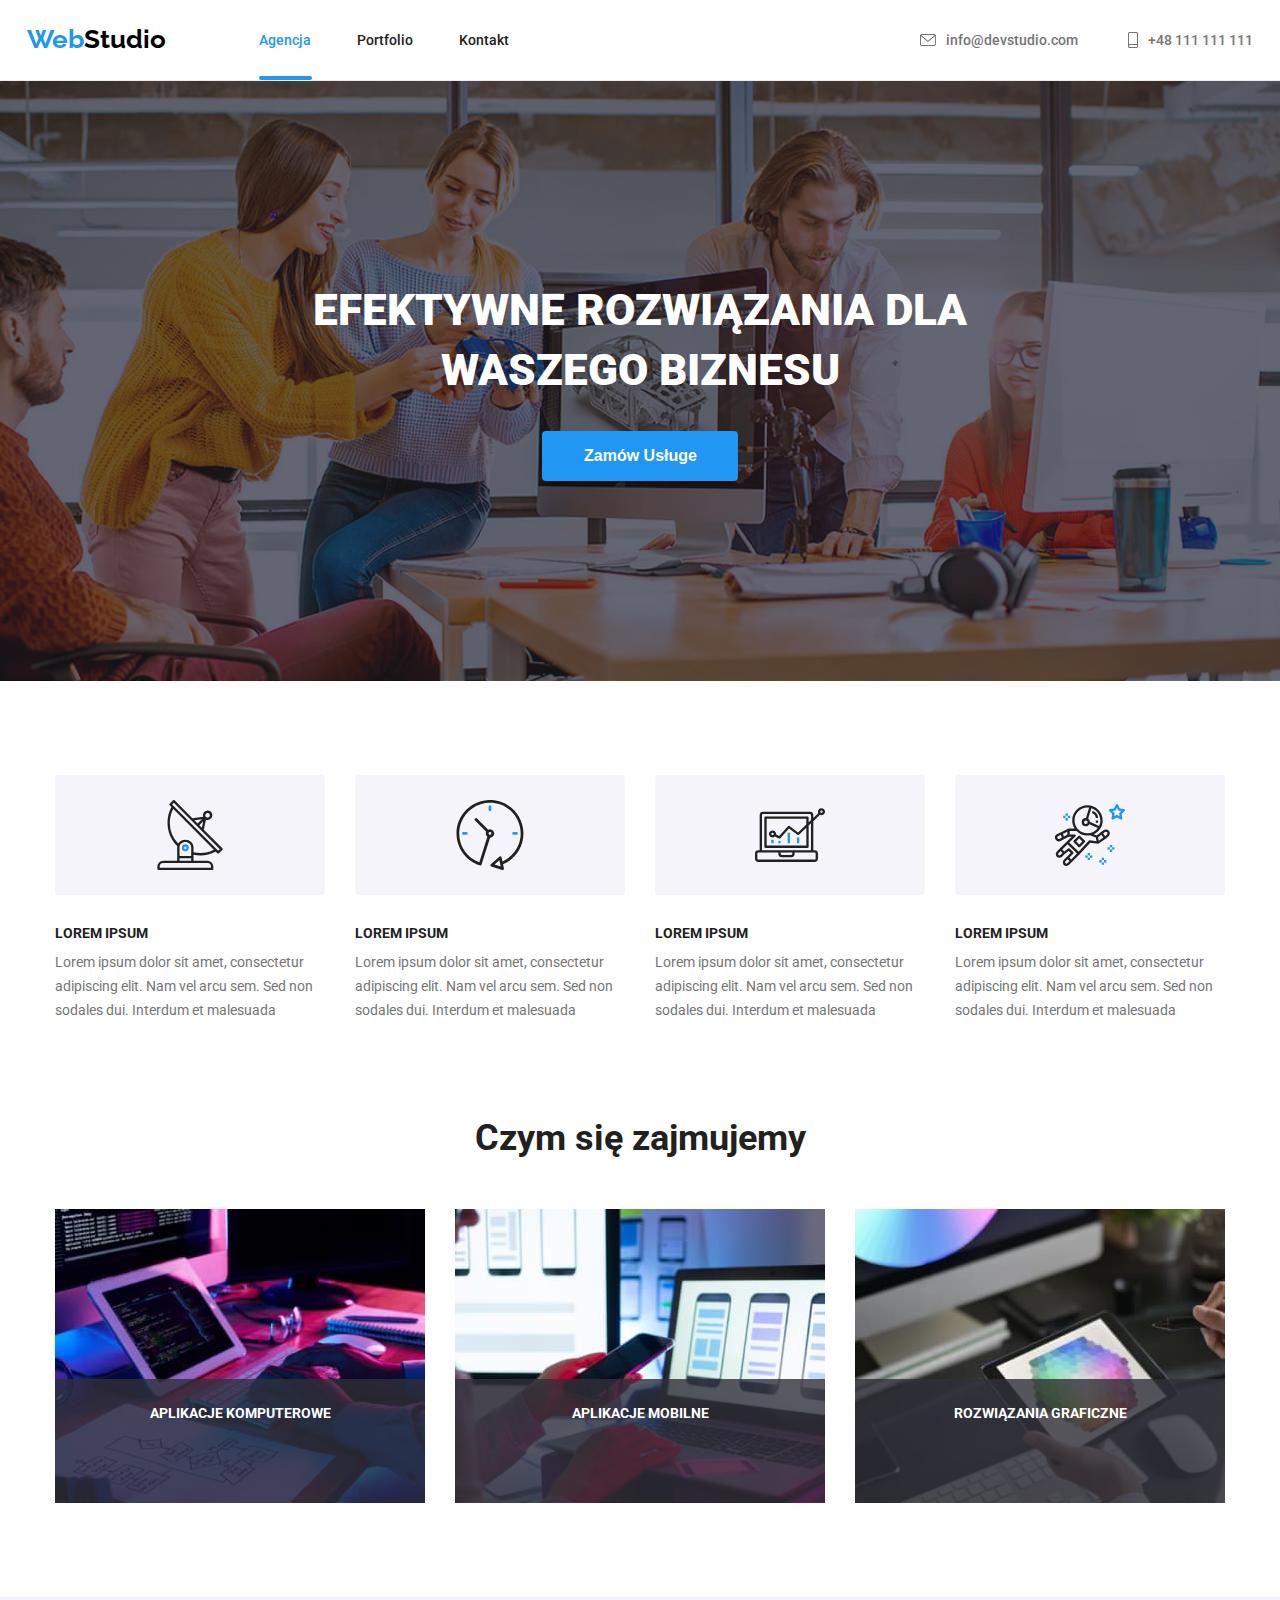
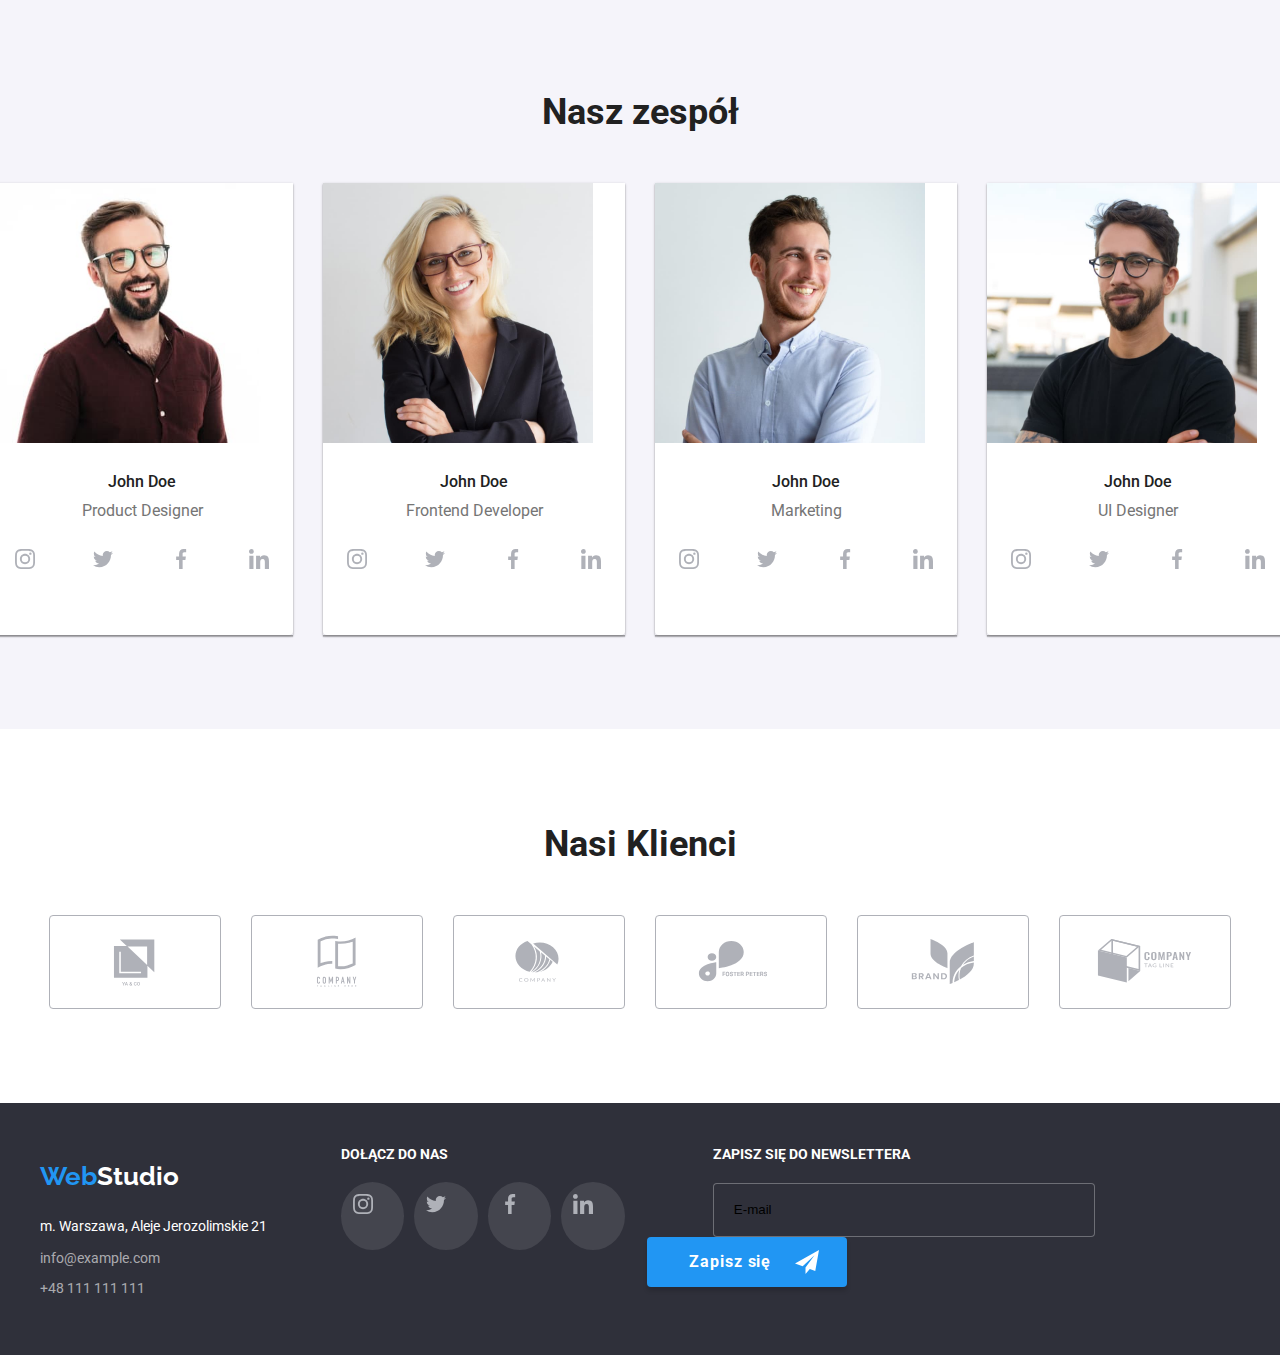
==== index.html @ 490b6ff7 "hw-07" ====
<!DOCTYPE html>
<html lang="pl">
    <head>
        <meta charset="UTF-8" />
        <meta http-equiv="X-UA-Compatible" content="IE=edge" />
        <meta name="viewport" content="width=device-width, initial-scale=1.0" />
        <title>Zadanie-7</title>
        <link
            rel="stylesheet"
            href="https://cdnjs.cloudflare.com/ajax/libs/modern-normalize/1.1.0/modern-normalize.min.css"
            integrity="sha512-wpPYUAdjBVSE4KJnH1VR1HeZfpl1ub8YT/NKx4PuQ5NmX2tKuGu6U/JRp5y+Y8XG2tV+wKQpNHVUX03MfMFn9Q=="
            crossorigin="anonymous"
            referrerpolicy="no-referrer"
        />
        <link rel="preconnect" href="https://fonts.googleapis.com" />
        <link rel="preconnect" href="https://fonts.gstatic.com" crossorigin />
        <link
            href="https://fonts.googleapis.com/css2?family=Raleway:wght@700&family=Roboto:wght@400;500;700;900&display=swap"
            rel="stylesheet"
        />
        <link rel="stylesheet" href="./css/styles.css" />
    </head>
    <body>
        <header class="header-border">
            <div class="container">
                <a href="./index.html"
                    ><span class="web-logo">Web</span
                    ><span class="studio-logo">Studio</span></a
                >

                <nav>
                    <ul class="nav-section">
                        <li class="nav-selection">
                            <a class="nav-link nav-active" href="./index.html"
                                >Agencja</a
                            >
                        </li>
                        <li>
                            <a class="nav-link" href="./portfolio.html"
                                >Portfolio</a
                            >
                        </li>
                        <li><a class="nav-link" href="#">Kontakt</a></li>
                    </ul>
                </nav>
                <ul class="header-contact">
                    <li>
                        <a
                            class="contact phone-envelope"
                            href="mailto:info@devstudio.com"
                            ><svg width="16px" height="12px">
                                <use
                                    href="./images/icons.svg#icon-envelope"
                                ></use>
                            </svg>
                            info@devstudio.com</a
                        >
                    </li>
                    <li>
                        <a
                            class="contact phone-envelope"
                            href="tel:+48111111111"
                            ><svg width="10px" height="16px">
                                <use
                                    href="./images/icons.svg#icon-smartphone"
                                ></use>
                            </svg>
                            +48&nbsp;111&nbsp;111&nbsp;111</a
                        >
                    </li>
                </ul>
            </div>
        </header>
        <main>
            <section class="main-background main-image">
                <div class="container main-content">
                    <h1 class="main-text">
                        EFEKTYWNE ROZWIĄZANIA DLA WASZEGO BIZNESU
                    </h1>
                    <button
                        data-modal-open
                        class="service-button"
                        type="button"
                    >
                        Zamów Usługe
                    </button>
                    <div class="backdrop is-hidden" data-modal>
                        <div class="modal">
                            <button
                                class="close-modal"
                                data-modal-close
                                type="button"
                            >
                                <svg width="18px" height="18px">
                                    <use
                                        href="./images/icons.svg#icon-close"
                                    ></use>
                                </svg>
                            </button>
                            <p>Zostaw swoje dane w formularzu poniżej</p>
                            <form>
                                <label>
                                    <span class="input-title">Imię</span>
                                    <input
                                        type="text"
                                        name="Imie"
                                        class="modal-input"
                                    />
                                    <svg
                                        class="icon-label"
                                        width="18px"
                                        height="18px"
                                    >
                                        <use
                                            href="./images/icons.svg#icon-person-black"
                                        ></use>
                                    </svg>
                                </label>
                                <label>
                                    <span class="input-title">Telefon</span>
                                    <input
                                        type="tel"
                                        name="telefon"
                                        class="modal-input"
                                    />
                                    <svg
                                        class="icon-label"
                                        width="18px"
                                        height="18px"
                                    >
                                        <use
                                            href="./images/icons.svg#icon-phone-black"
                                        ></use>
                                    </svg>
                                </label>
                                <label>
                                    <span class="input-title">Email</span>
                                    <input
                                        type="email"
                                        name="email"
                                        class="modal-input"
                                    />
                                    <svg
                                        class="icon-label"
                                        width="18px"
                                        height="18px"
                                    >
                                        <use
                                            href="./images/icons.svg#icon-email-black"
                                        ></use>
                                    </svg>
                                </label>
                                <label>
                                    <span class="input-title">Komentarz</span>
                                    <textarea
                                        class="input-comment"
                                        name="comment"
                                        placeholder="Wprowadz tekst"
                                    ></textarea>
                                </label>
                                <label class="accept-text">
                                    <div class="check-box">
                                        <input type="checkbox" name="accept" />
                                        <span class="modal-check"> </span>
                                        <span>
                                            Oświadczam iż akceptuję
                                            <a class="modal-accept" href="#"
                                                >Regulamin</a
                                            >
                                            i
                                            <a class="modal-accept" href="#"
                                                >Politykę Prywatności.</a
                                            >
                                        </span>
                                    </div>
                                </label>
                                <button type="submit" class="submit-modal">
                                    Wyślij
                                </button>
                            </form>
                        </div>
                    </div>
                </div>
            </section>
            <section class="section">
                <div class="container">
                    <ul class="body-contents">
                        <li>
                            <div class="lorem-icon">
                                <svg width="70px" height="70px">
                                    <use
                                        href="./images/icons.svg#icon-antenna"
                                    ></use>
                                </svg>
                            </div>
                            <h4>LOREM IPSUM</h4>
                            <p>
                                Lorem ipsum dolor sit amet, consectetur
                                adipiscing elit. Nam vel arcu sem. Sed non
                                sodales dui. Interdum et malesuada
                            </p>
                        </li>
                        <li>
                            <div class="lorem-icon">
                                <svg width="70px" height="70px">
                                    <use
                                        href="./images/icons.svg#icon-clock"
                                    ></use>
                                </svg>
                            </div>
                            <h4>LOREM IPSUM</h4>
                            <p>
                                Lorem ipsum dolor sit amet, consectetur
                                adipiscing elit. Nam vel arcu sem. Sed non
                                sodales dui. Interdum et malesuada
                            </p>
                        </li>
                        <li>
                            <div class="lorem-icon">
                                <svg width="70px" height="70px">
                                    <use
                                        href="./images/icons.svg#icon-diagram"
                                    ></use>
                                </svg>
                            </div>
                            <h4>LOREM IPSUM</h4>
                            <p>
                                Lorem ipsum dolor sit amet, consectetur
                                adipiscing elit. Nam vel arcu sem. Sed non
                                sodales dui. Interdum et malesuada
                            </p>
                        </li>
                        <li>
                            <div class="lorem-icon">
                                <svg width="70px" height="70px">
                                    <use
                                        href="./images/icons.svg#icon-astronaut"
                                    ></use>
                                </svg>
                            </div>
                            <h4>LOREM IPSUM</h4>
                            <p>
                                Lorem ipsum dolor sit amet, consectetur
                                adipiscing elit. Nam vel arcu sem. Sed non
                                sodales dui. Interdum et malesuada
                            </p>
                        </li>
                    </ul>
                </div>
            </section>
            <section class="section no-padding">
                <div class="container main-content">
                    <h2 class="present-and-team-title">Czym się zajmujemy</h2>
                    <ul class="what-we-do">
                        <li>
                            <figure class="wwd-title">
                                <img
                                    src="./images/image1.jpg"
                                    alt="programista-kodujący-program"
                                    width="370"
                                    height="294"
                                />
                                <figcaption class="wwd-img-title">
                                    APLIKACJE KOMPUTEROWE
                                </figcaption>
                            </figure>
                        </li>
                        <li>
                            <figure class="wwd-title">
                                <img
                                    src="./images/image2.jpg"
                                    alt="projektant-pracujący-nad-aplikacją-na-telefon"
                                    width="370"
                                    height="294"
                                />
                                <figcaption class="wwd-img-title">
                                    APLIKACJE MOBILNE
                                </figcaption>
                            </figure>
                        </li>
                        <li>
                            <figure class="wwd-title">
                                <img
                                    src="./images/image3.jpg"
                                    alt="designer-pracujący-nad-kolorystyką-strony"
                                    width="370"
                                    height="294"
                                />
                                <figcaption class="wwd-img-title">
                                    ROZWIĄZANIA GRAFICZNE
                                </figcaption>
                            </figure>
                        </li>
                    </ul>
                </div>
            </section>
            <section class="team-backgroud section">
                <div class="container main-content">
                    <h2 class="present-and-team-title">Nasz zespół</h2>
                    <ul class="image-title">
                        <li class="our-team-shadow">
                            <figure class="team-border">
                                <img
                                    src="./images/image4.jpg"
                                    alt="Product-Designer"
                                    width="270"
                                    height="260"
                                />
                                <figcaption>
                                    <h4>John Doe</h4>
                                    <p>Product Designer</p>
                                    <div class="social-section">
                                        <a class="social-icon-box" href="#">
                                            <svg width="20px" height="20px">
                                                <use
                                                    href="./images/icons.svg#icon-instagram"
                                                ></use>
                                            </svg>
                                        </a>
                                        <a class="social-icon-box" href="#">
                                            <svg width="20px" height="20px">
                                                <use
                                                    href="./images/icons.svg#icon-twitter"
                                                ></use>
                                            </svg>
                                        </a>
                                        <a class="social-icon-box" href="#">
                                            <svg width="20px" height="20px">
                                                <use
                                                    href="./images/icons.svg#icon-facebook"
                                                ></use>
                                            </svg>
                                        </a>
                                        <a class="social-icon-box" href="#">
                                            <svg width="20px" height="20px">
                                                <use
                                                    href="./images/icons.svg#icon-linkedin"
                                                ></use>
                                            </svg>
                                        </a>
                                    </div>
                                </figcaption>
                            </figure>
                        </li>
                        <li class="our-team-shadow">
                            <figure class="team-border">
                                <img
                                    src="./images/image5.jpg"
                                    alt="Frontend Developer"
                                    width="270"
                                    height="260"
                                />
                                <figcaption>
                                    <h4>John Doe</h4>
                                    <p>Frontend Developer</p>
                                    <div class="social-section">
                                        <a class="social-icon-box" href="#">
                                            <svg width="20px" height="20px">
                                                <use
                                                    href="./images/icons.svg#icon-instagram"
                                                ></use>
                                            </svg>
                                        </a>
                                        <a class="social-icon-box" href="#">
                                            <svg width="20px" height="20px">
                                                <use
                                                    href="./images/icons.svg#icon-twitter"
                                                ></use>
                                            </svg>
                                        </a>
                                        <a class="social-icon-box" href="#">
                                            <svg width="20px" height="20px">
                                                <use
                                                    href="./images/icons.svg#icon-facebook"
                                                ></use>
                                            </svg>
                                        </a>
                                        <a class="social-icon-box" href="#">
                                            <svg width="20px" height="20px">
                                                <use
                                                    href="./images/icons.svg#icon-linkedin"
                                                ></use>
                                            </svg>
                                        </a>
                                    </div>
                                </figcaption>
                            </figure>
                        </li>
                        <li class="our-team-shadow">
                            <figure class="team-border">
                                <img
                                    src="./images/image6.jpg"
                                    alt="Marketing"
                                    width="270"
                                    height="260"
                                />
                                <figcaption>
                                    <h4>John Doe</h4>
                                    <p>Marketing</p>
                                    <div class="social-section">
                                        <a class="social-icon-box" href="#">
                                            <svg width="20px" height="20px">
                                                <use
                                                    href="./images/icons.svg#icon-instagram"
                                                ></use>
                                            </svg>
                                        </a>
                                        <a class="social-icon-box" href="#">
                                            <svg width="20px" height="20px">
                                                <use
                                                    href="./images/icons.svg#icon-twitter"
                                                ></use>
                                            </svg>
                                        </a>
                                        <a class="social-icon-box" href="#">
                                            <svg width="20px" height="20px">
                                                <use
                                                    href="./images/icons.svg#icon-facebook"
                                                ></use>
                                            </svg>
                                        </a>
                                        <a class="social-icon-box" href="#">
                                            <svg width="20px" height="20px">
                                                <use
                                                    href="./images/icons.svg#icon-linkedin"
                                                ></use>
                                            </svg>
                                        </a>
                                    </div>
                                </figcaption>
                            </figure>
                        </li>
                        <li class="our-team-shadow">
                            <figure class="team-border">
                                <img
                                    src="./images/image7.jpg"
                                    alt="UI Designer"
                                    width="270"
                                    height="260"
                                />
                                <figcaption>
                                    <h4>John Doe</h4>
                                    <p>UI Designer</p>
                                    <div class="social-section">
                                        <a class="social-icon-box" href="#">
                                            <svg width="20px" height="20px">
                                                <use
                                                    href="./images/icons.svg#icon-instagram"
                                                ></use>
                                            </svg>
                                        </a>
                                        <a class="social-icon-box" href="#">
                                            <svg width="20px" height="20px">
                                                <use
                                                    href="./images/icons.svg#icon-twitter"
                                                ></use>
                                            </svg>
                                        </a>
                                        <a class="social-icon-box" href="#">
                                            <svg width="20px" height="20px">
                                                <use
                                                    href="./images/icons.svg#icon-facebook"
                                                ></use>
                                            </svg>
                                        </a>
                                        <a class="social-icon-box" href="#">
                                            <svg width="20px" height="20px">
                                                <use
                                                    href="./images/icons.svg#icon-linkedin"
                                                ></use>
                                            </svg>
                                        </a>
                                    </div>
                                </figcaption>
                            </figure>
                        </li>
                    </ul>
                </div>
            </section>
            <section class="section">
                <div class="container main-content">
                    <h2 class="present-and-team-title">Nasi Klienci</h2>
                    <div class="our-client-section">
                        <a class="our-client" href="#">
                            <svg width="106px" height="60.04px">
                                <use href="./images/icons.svg#icon-logo"></use>
                            </svg>
                        </a>
                        <a class="our-client" href="#">
                            <svg width="106px" height="60.04px">
                                <use href="./images/icons.svg#icon-logo2"></use>
                            </svg>
                        </a>
                        <a class="our-client" href="#">
                            <svg width="106px" height="60.04px">
                                <use href="./images/icons.svg#icon-logo3"></use>
                            </svg>
                        </a>
                        <a class="our-client" href="#">
                            <svg width="106px" height="60.04px">
                                <use href="./images/icons.svg#icon-logo4"></use>
                            </svg>
                        </a>
                        <a class="our-client" href="#">
                            <svg width="106px" height="60.04px">
                                <use href="./images/icons.svg#icon-logo5"></use>
                            </svg>
                        </a>
                        <a class="our-client" href="#">
                            <svg width="106px" height="60.04px">
                                <use href="./images/icons.svg#icon-logo6"></use>
                            </svg>
                        </a>
                    </div>
                </div>
            </section>
            <script src="./js/modal.js"></script>
        </main>
        <footer class="footer-background">
            <div class="container footer">
                <div class="footer-section">
                    <address>
                        <a href="./index.html">
                            <span class="web-logo">Web</span
                            ><span class="studio-logo-ft">Studio</span></a
                        >
                        <p class="footer-adress">
                            m. Warszawa, Aleje Jerozolimskie 21
                        </p>
                        <p class="footer-contact">info@example.com</p>
                        <p class="footer-contact">
                            +48&nbsp;111&nbsp;111&nbsp;111
                        </p>
                    </address>
                    <div class="footer">
                        <h3 class="join-us">DOŁĄCZ DO NAS</h3>
                        <div class="social-footer">
                            <a class="social-icon-box-ft" href="#">
                                <svg width="20px" height="20px">
                                    <use
                                        href="./images/icons.svg#icon-instagram"
                                    ></use>
                                </svg>
                            </a>
                            <a class="social-icon-box-ft" href="#">
                                <svg width="20px" height="20px">
                                    <use
                                        href="./images/icons.svg#icon-twitter"
                                    ></use>
                                </svg>
                            </a>
                            <a class="social-icon-box-ft" href="#">
                                <svg width="20px" height="20px">
                                    <use
                                        href="./images/icons.svg#icon-facebook"
                                    ></use>
                                </svg>
                            </a>
                            <a class="social-icon-box-ft" href="#">
                                <svg width="20px" height="20px">
                                    <use
                                        href="./images/icons.svg#icon-linkedin"
                                    ></use>
                                </svg>
                            </a>
                            <div class="footer">
                                <h3 class="newsletter">
                                    ZAPISZ SIĘ DO NEWSLETTERA
                                </h3>
                                <form>
                                    <label>
                                        <input
                                            class="news-label"
                                            type="email"
                                            name="email"
                                            placeholder="E-mail"
                                        />
                                    </label>
                                    <button type="submit" class="zs-button">
                                        Zapisz się
                                        <svg
                                            class="send-icon"
                                            width="24px"
                                            height="24px"
                                        >
                                            <use
                                                href="./images/icons.svg#icon-icon-send"
                                            ></use>
                                        </svg>
                                    </button>
                                </form>
                            </div>
                        </div>
                    </div>
                </div>
            </div>
        </footer>
    </body>
</html>
---- css/styles.css ----
* {
    margin: 0;
}
ul {
    list-style-type: none;
}
button {
    border: none;
    border-radius: 4px;
}
a {
    text-decoration: none;
}
.container {
    display: flex;
    align-items: center;
    width: 1200px;
    margin: 0 auto;
    padding: 0 15px;
    justify-content: center;
}
img {
    display: block;
}
body {
    font-family: "Roboto", "sans-serif";
    color: var(--nav-color);
    font-weight: 700;
    font-size: 14px;
    line-height: 1.46;
    margin: 0 auto;
    letter-spacing: 3%;
}
:root {
    --main-text-ft-active-bg-color: #ffffff;
    --sub-title-and-contact-color: #757575;
    --active-link-and-button-bg-color: #2196f3;
    --nav-color: #212121;
    --main-and-ft-bg-color: #2f303a;
    --team-and-filter-button-bg-color: #f5f4fa;
    --ft-contact-color: rgba(255, 255, 255, 0.6);
    --logo-color: #000000;
    --border-color: #ececec;
    --social-color: #afb1b8;
}
.body-contents {
    display: flex;
    justify-content: center;
    column-gap: 30px;
}
.icon {
    background-color: var(--team-and-filter-button-bg-color);
}
.body-contents p,
span {
    color: var(--sub-title-and-contact-color);
    width: 270px;
    font-weight: 400;
    font-size: 14px;
    line-height: 1.71;
}
.body-contents h4 {
    font-weight: 700;
    width: 270px;
    font-size: 14px;
    line-height: 1.17;
    margin-bottom: 10px;
}
.main-background {
    background-color: var(--main-and-ft-bg-color);
    padding-top: 200px;
    padding-bottom: 200px;
}
.team-backgroud {
    background-color: var(--team-and-filter-button-bg-color);
}
.footer-background {
    background-color: var(--main-and-ft-bg-color);
    height: 252px;
    display: flex;
}
.main-text {
    color: var(--main-text-ft-active-bg-color);
    font-weight: 900;
    font-size: 44px;
    line-height: 1.36;
    text-align: center;
    width: 696px;
    margin-bottom: 30px;
}
.nav-link {
    color: var(--nav-color);
    font-weight: 500;
    font-size: 14px;
    line-height: 1.17;
    display: flex;
    transition-property: background-color, color;
    transition-duration: 250ms;
    transition-timing-function: (0.4, 0, 0.2, 1);
}
.nav-link:hover,
.nav-link:focus {
    color: var(--active-link-and-button-bg-color);
    background-color: var(--main-text-ft-active-bg-color);
}
.footer-adress {
    color: var(--main-text-ft-active-bg-color);
    font-style: normal;
    font-weight: 400;
    font-size: 14px;
    line-height: 1.71;
    text-align: left;
    margin-top: 20px;
    transition-property: color;
    transition-duration: 250ms;
    transition-timing-function: cubic-bezier(0.4, 0, 0.2, 1);
}
.footer-adress:hover,
.footer-adress:focus {
    color: var(--active-link-and-button-bg-color);
    cursor: pointer;
}
.footer-contact {
    color: var(--ft-contact-color);
    font-weight: 400;
    font-style: normal;
    font-size: 14px;
    line-height: 1.5;
    width: 231px;
    text-align: left;
    margin-top: 9px;
    transition-property: color;
    transition-duration: 250ms;
    transition-timing-function: cubic-bezier(0.4, 0, 0.2, 1);
}
.footer-contact:hover,
.footer-contact:focus {
    color: var(--active-link-and-button-bg-color);
    cursor: pointer;
}
.web-logo {
    font-family: "Raleway", "sans-serif";
    font-style: normal;
    color: var(--active-link-and-button-bg-color);
    font-weight: 700;
    font-size: 26px;
    line-height: 1.19;
    text-align: left;
}
.studio-logo {
    font-family: "Raleway", "sans-serif";
    font-style: normal;
    color: var(--logo-color);
    font-weight: 700;
    font-size: 26px;
    line-height: 1.38;
}
.studio-logo-ft {
    font-family: "Raleway", "sans-serif";
    font-style: normal;
    color: var(--main-text-ft-active-bg-color);
    font-weight: 700;
    font-size: 26px;
    line-height: 1.38;
}
.filters-button {
    font-family: "Roboto", "sans-serif";
    background-color: var(--team-and-filter-button-bg-color);
    font-weight: 500;
    font-size: 16px;
    line-height: 1.62;
    padding: 6px 22px;
    cursor: pointer;
    transition-property: background-color, color, box-shadow;
    transition-duration: 250ms;
    transition-timing-function: cubic-bezier(0.4, 0, 0.2, 1);
}
.filters-button:hover,
.filters-button:focus {
    color: var(--main-text-ft-active-bg-color);
    background-color: var(--active-link-and-button-bg-color);
    box-shadow: 0px 3px 1px rgba(0, 0, 0, 0.1), 0px 1px 2px rgba(0, 0, 0, 0.08),
        0px 2px 2px rgba(0, 0, 0, 0.12);
}
.contact {
    color: var(--sub-title-and-contact-color);
    font-weight: 500;
    font-size: 14px;
    line-height: 1.17;
    text-align: left;
    transition-property: color, fill;
    transition-duration: 250ms;
    transition-timing-function: cubic-bezier(0.4, 0, 0.2, 1);
}
.contact:hover,
.contact:focus {
    color: var(--active-link-and-button-bg-color);
    fill: var(--active-link-and-button-bg-color);
}
.phone-envelope {
    display: flex;
    column-gap: 10px;
    align-items: center;
    fill: var(--sub-title-and-contact-color);
}
.service-button {
    color: var(--main-text-ft-active-bg-color);
    background-color: var(--active-link-and-button-bg-color);
    font-weight: 700;
    font-size: 16px;
    line-height: 1.87;
    padding: 10px 41px 10px 42px;
    cursor: pointer;
    box-shadow: 0px 4px 4px 0px #00000026;
}
.present-and-team-title {
    font-size: 36px;
    line-height: 1.17;
    text-align: center;
    margin-bottom: 50px;
}
.image-title {
    display: flex;
    align-items: center;
    column-gap: 30px;
    text-align: center;
}
.image-title h4 {
    font-weight: 500;
    font-size: 16px;
    line-height: 1.17;
    padding-top: 30px;
    padding-bottom: 10px;
}
.image-title p {
    color: var(--sub-title-and-contact-color);
    font-weight: 400;
    font-size: 16px;
    line-height: 1.17;
    padding-bottom: 16px;
}
.image-portfolio h4 {
    font-size: 18px;
    line-height: 2;
}
.image-portfolio span {
    color: var(--sub-title-and-contact-color);
    font-size: 16px;
    line-height: 1.87;
}
.nav-section {
    display: flex;
    padding: 32px 371px 32px 93px;
    column-gap: 46px;
}
.header-contact {
    display: inline-flex;
    align-items: center;
    column-gap: 50px;
}
.header-contact li {
    display: inline-flex;
    align-items: center;
    justify-content: center;
}
.main-content {
    flex-direction: column;
}
.what-we-do {
    display: flex;
    align-items: center;
    column-gap: 30px;
}
.footer {
    flex-direction: column;
    align-items: flex-start;
    justify-content: center;
}
.filter {
    display: flex;
    column-gap: 8px;
    margin-bottom: 50px;
}
.image-portfolio {
    display: flex;
    flex-wrap: wrap;
    gap: 30px;
}
.header-border {
    border-bottom: 1px solid var(--border-color);
}
.section {
    padding: 94px 0px;
}
.section ul {
    padding-left: 0px;
}
.team-border {
    border-bottom-left-radius: 4px;
    border-bottom-right-radius: 4px;
    box-shadow: 0px 2px 1px 0px #00000033;
    box-shadow: 0px 1px 1px 0px #00000024;
    box-shadow: 0px 1px 3px 0px #0000001f;
    background-color: var(--main-text-ft-active-bg-color);
}
.portfolio-title-space {
    padding: 20px 24px;
    border-left: 1px solid var(--border-color);
    border-right: 1px solid var(--border-color);
    border-bottom: 1px solid var(--border-color);
}
.no-gap {
    display: block;
}
.no-padding {
    padding-top: 0px;
}
.lorem-icon {
    width: 270px;
    height: 120px;
    border-radius: 4px;
    background-color: #f5f4fa;
    margin-bottom: 30px;
    display: flex;
    align-items: center;
    justify-content: center;
}
.social-section {
    display: flex;
    align-items: center;
    justify-content: center;
    padding-bottom: 30px;
    column-gap: 10px;
}
.social-icon-box {
    width: 44px;
    height: 44px;
    fill: var(--social-color);
    border-radius: 50%;
    padding: 12px;
    background-color: var(--main-text-ft-active-bg-color);
    transition-property: background-color, fill;
    transition-duration: 250ms;
    transition-timing-function: cubic-bezier(0.4, 0, 0.2, 1);
}
.social-icon-box:hover,
.social-icon-box:focus,
.social-icon-box-ft:hover,
.social-icon-box-ft:focus {
    background-color: var(--active-link-and-button-bg-color);
    cursor: pointer;
    fill: var(--main-text-ft-active-bg-color);
}
.our-client {
    width: 170px;
    height: 92px;
    border-radius: 4px;
    fill: var(--social-color);
    border: var(--social-color) solid 1px;
    display: flex;
    align-items: center;
    justify-content: center;
    cursor: pointer;
    transition-property: fill, border-color;
    transition-duration: 250ms;
    transition-timing-function: cubic-bezier(0.4, 0, 0.2, 1);
}
.our-client-section {
    display: flex;
    align-items: center;
    column-gap: 30px;
}
.our-client:hover,
.our-client:focus {
    border-color: var(--active-link-and-button-bg-color);
    fill: var(--active-link-and-button-bg-color);
}
.join-us {
    color: var(--main-text-ft-active-bg-color);
    font-weight: 700;
    font-size: 14px;
    line-height: 1.17;
    width: 113px;
    padding-bottom: 20px;
    margin-top: -25px;
}
.social-footer {
    display: flex;
    column-gap: 10px;
}
.social-icon-box-ft {
    width: 44px;
    height: 44px;
    border-radius: 50%;
    padding: 12px;
    fill: var(--social-color);
    background-color: rgba(255, 255, 255, 0.1);
    transition-property: background-color, fill;
    transition-duration: 250ms;
    transition-timing-function: cubic-bezier(0.4, 0, 0.2, 1);
}
.footer-section {
    display: inline-flex;
    align-items: center;
    column-gap: 70px;
}
.main-image {
    background-image: linear-gradient(
            to top,
            rgba(47, 48, 58, 0.4),
            rgba(47, 48, 58, 0.4)
        ),
        url("../images/main-background.jpg");
    background-repeat: no-repeat;
    object-fit: fill;
    background-position: 50% 50%;
}
.img-shadow:hover,
.img-shadow:focus {
    box-shadow: 0px 1px 1px rgba(0, 0, 0, 0.12), 0px 4px 4px rgba(0, 0, 0, 0.06),
        1px 4px 6px rgba(0, 0, 0, 0.16);
    transition-property: box-shadow;
    transition-duration: 250ms;
    transition-timing-function: cubic-bezier(0.4, 0, 0.2, 1);
}
.our-team-shadow {
    box-shadow: 0px 1px 3px rgba(0, 0, 0, 0.12), 0px 1px 1px rgba(0, 0, 0, 0.14),
        0px 2px 1px rgba(0, 0, 0, 0.2);
    transition-property: box-shadow;
    transition-duration: 250ms;
    transition-timing-function: cubic-bezier(0.4, 0, 0.2, 1);
}

.nav-selection {
    position: relative;
}
.nav-active {
    color: var(--active-link-and-button-bg-color);
}
.nav-selection::after {
    color: var(--active-link-and-button-bg-color);
    content: "";
    position: absolute;
    width: 53px;
    height: 4px;
    margin-top: 28px;
    background-color: var(--active-link-and-button-bg-color);
    border-radius: 2px;
    display: block;
}
.nav-selection2 {
    position: relative;
}
.nav-selection2::after {
    content: "";
    position: absolute;
    width: 58px;
    height: 4px;
    margin-top: 28px;
    background-color: var(--active-link-and-button-bg-color);
    border-radius: 2px;
    display: block;
}
.is-hidden {
    pointer-events: none;
    visibility: hidden;
    opacity: 0;
}
.modal {
    position: relative;
    top: 50%;
    left: 50%;
    transform: translate(-50%, -50%) scale(1);
    width: 528px;
    height: 581px;
    box-shadow: 0px 1px 3px rgba(0, 0, 0, 0.12), 0px 1px 1px rgba(0, 0, 0, 0.14),
        0px 2px 1px rgba(0, 0, 0, 0.2);
    background-color: var(--main-text-ft-active-bg-color);
    border-radius: 4px;
    transition: transform 0.6s ease-in;
}
.modal p {
    text-align: center;
    font-family: "Roboto", "sans-serif";
    font-weight: 700;
    font-size: 20px;
    line-height: 1.17;
    padding: 40px 40px 12px 40px;
}
.modal form {
    width: 448px;
    display: flex;
    flex-direction: column;
    gap: 10px;
}
.modal label {
    position: relative;
    display: flex;
    flex-direction: column;
    margin-left: 40px;
}
.modal-input {
    width: 448px;
    height: 40px;
    border: 1px solid #21212133;
    border-radius: 4px;
    padding-left: 42px;
}
.icon-label {
    position: absolute;
    top: 29px;
    left: 12px;
}
.input-comment {
    width: 448px;
    height: 120px;
    display: flex;
    padding: 12px 16px;
    margin-bottom: 10px;
    border: 1px solid #21212133;
    border-radius: 4px;
}
.input-title {
    font-family: "Roboto", "sans-serif";
    font-weight: 400;
    font-size: 12px;
    font-style: normal;
    line-height: 1.16;
    letter-spacing: 1%;
    padding-bottom: 4px;
}
textarea {
    resize: none;
}
.submit-modal {
    display: flex;
    align-items: center;
    justify-content: center;
    width: 200px;
    height: 50px;
    font-family: "Roboto", "sans-serif";
    font-weight: 700;
    font-size: 16px;
    line-height: 1.87;
    letter-spacing: 0.06em;
    color: var(--main-text-ft-active-bg-color);
    margin: 30px 164px 40px 164px;
    background-color: var(--active-link-and-button-bg-color);
    border-radius: 4px;
    box-shadow: 0px 4px 4px 0px #00000026;
    cursor: pointer;
}
.accept-text {
    position: relative;
    display: block;
    cursor: pointer;
    font-weight: 400;
    font-size: 14px;
    line-height: 1.71;
    padding-left: 23px;
}
.accept-text input {
    position: absolute;
    opacity: 0;
    cursor: pointer;
    height: 0;
    width: 0;
}
.modal-check {
    position: absolute;
    top: 3px;
    left: 0px;
    height: 15px;
    width: 16px;
    border: 2px black solid;
    background-color: var(--main-text-ft-active-bg-color);
    border-color: var(--logo-color);
    border-radius: 2px;
    margin-left: 15px;
}
.accept-text input:checked ~ .modal-check {
    border-color: var(--active-link-and-button-bg-color);
    background-color: var(--active-link-and-button-bg-color);
}
::placeholder {
    color: #000000;
}
.modal-check::after {
    content: "";
    position: absolute;
    display: none;
}
.accept-text input:checked ~ .modal-check::after {
    display: block;
}
.accept-text .modal-check::after {
    left: 3px;
    bottom: 2px;
    width: 6px;
    height: 11px;
    border: 0.2px solid #ffffff;
    border-width: 0 2px 2px 0;
    transform: rotate(45deg);
}
.check-box {
    margin-left: 14px;
}
.modal-accept {
    text-decoration: underline;
    color: var(--active-link-and-button-bg-color);
}
.close-modal {
    display: flex;
    position: absolute;
    top: 8px;
    right: 8px;
    width: 30px;
    height: 30px;
    align-items: center;
    border: 1px solid #0000001a;
    border-radius: 50%;
    background-color: var(--main-text-ft-active-bg-color);
    fill: var(--logo-color);
}
.close-modal:focus,
.close-modal:hover {
    cursor: pointer;
}
.is-hidden .modal {
    transform: translate(50%, 50%) scale(0) rotate(180deg);
}
.backdrop {
    position: fixed;
    top: 0;
    right: 0;
    bottom: 0;
    left: 0;
    background-color: rgba(0, 0, 0, 0.2);
    transition: visibility 0.6s ease-in, opacity 0.6s ease-in;
    z-index: 10;
}
.wwd-title {
    position: relative;
}
.wwd-img-title {
    position: absolute;
    left: 0;
    right: 0;
    bottom: 0;
    height: 70px;
    font-family: "Roboto", "sans-serif";
    color: var(--main-text-ft-active-bg-color);
    font-weight: 700;
    font-size: 14px;
    line-height: 1.14;
    padding: 27px;
    text-align: center;
    background-color: #2f303acc;
}
.img-portfolio-container {
    position: relative;
    overflow: hidden;
}
.img-portfolio-description {
    font-family: "Roboto", "sans-serif";
    font-weight: 400;
    font-size: 18px;
    line-height: 1.55;
    color: var(--main-text-ft-active-bg-color);
    margin: 0;
    position: absolute;
    top: 0;
    left: 0;
    bottom: 0;
    right: 0;
    background-color: #2196f3e5;
    padding: 49px 45px 49px 24px;
    transform: translateY(100%);
}
.img-portfolio-container:hover .img-portfolio-description,
.img-portfolio-container:focus .img-portfolio-description,
.img-shadow:focus .img-portfolio-description,
.img-shadow:hover .img-portfolio-description {
    transform: translateY(0%);
    transition-property: visibility, transform, background-color;
    transition: transform 250ms cubic-bezier(0.4, 0, 0.2, 1);
}
.newsletter {
    color: var(--main-text-ft-active-bg-color);
    font-weight: 700;
    font-size: 14px;
    line-height: 1.17;
    width: 207px;
    padding-bottom: 20px;
    margin-top: -36px;
    margin-left: 78px;
}
.news-label {
    width: 358px;
    height: 50px;
    background-color: var(--main-and-ft-bg-color);
    margin-left: 78px;
    border: 1px solid #ffffff4d;
    border-radius: 4px;
    padding-left: 20px;
    transition-property: background-color, color;
    transition-duration: 250ms;
    transition-timing-function: cubic-bezier(0.4, 0, 0.2, 1);
}
.news-label:active,
.news-label:focus {
    color: var(--logo-color);
    border-color: #ffffff4d;
}
.newsletter2 {
    color: var(--main-text-ft-active-bg-color);
    font-weight: 700;
    font-size: 14px;
    line-height: 1.17;
    width: 207px;
    padding-bottom: 20px;
    margin-top: -25px;
}
.zs-button {
    display: inline-flex;
    align-items: center;
    text-align: center;
    width: 200px;
    height: 50px;
    font-family: "Roboto", "sans-serif";
    font-weight: 700;
    font-size: 16px;
    line-height: 1.87;
    letter-spacing: 0.06em;
    color: var(--main-text-ft-active-bg-color);
    margin-left: 12px;
    padding-left: 42px;
    column-gap: 24px;
    background-color: var(--active-link-and-button-bg-color);
    border-radius: 4px;
    box-shadow: 0px 4px 4px 0px #00000026;
}
.zs-button:focus,
.zs-button:hover {
    cursor: pointer;
}
.send-icon {
    fill: var(--main-text-ft-active-bg-color);
}
.modal-input:focus-within,
.modal-input:focus-within + svg,
.input-comment:focus-within,
.modal-input:hover + svg,
.modal-input:hover,
.input-comment:hover {
    border-color: var(--active-link-and-button-bg-color);
    fill: var(--active-link-and-button-bg-color);
    outline: none;
    transition-property: border-color, fill;
    transition-duration: 250ms;
    transition-timing-function: cubic-bezier(0.4, 0, 0.2, 1);
}
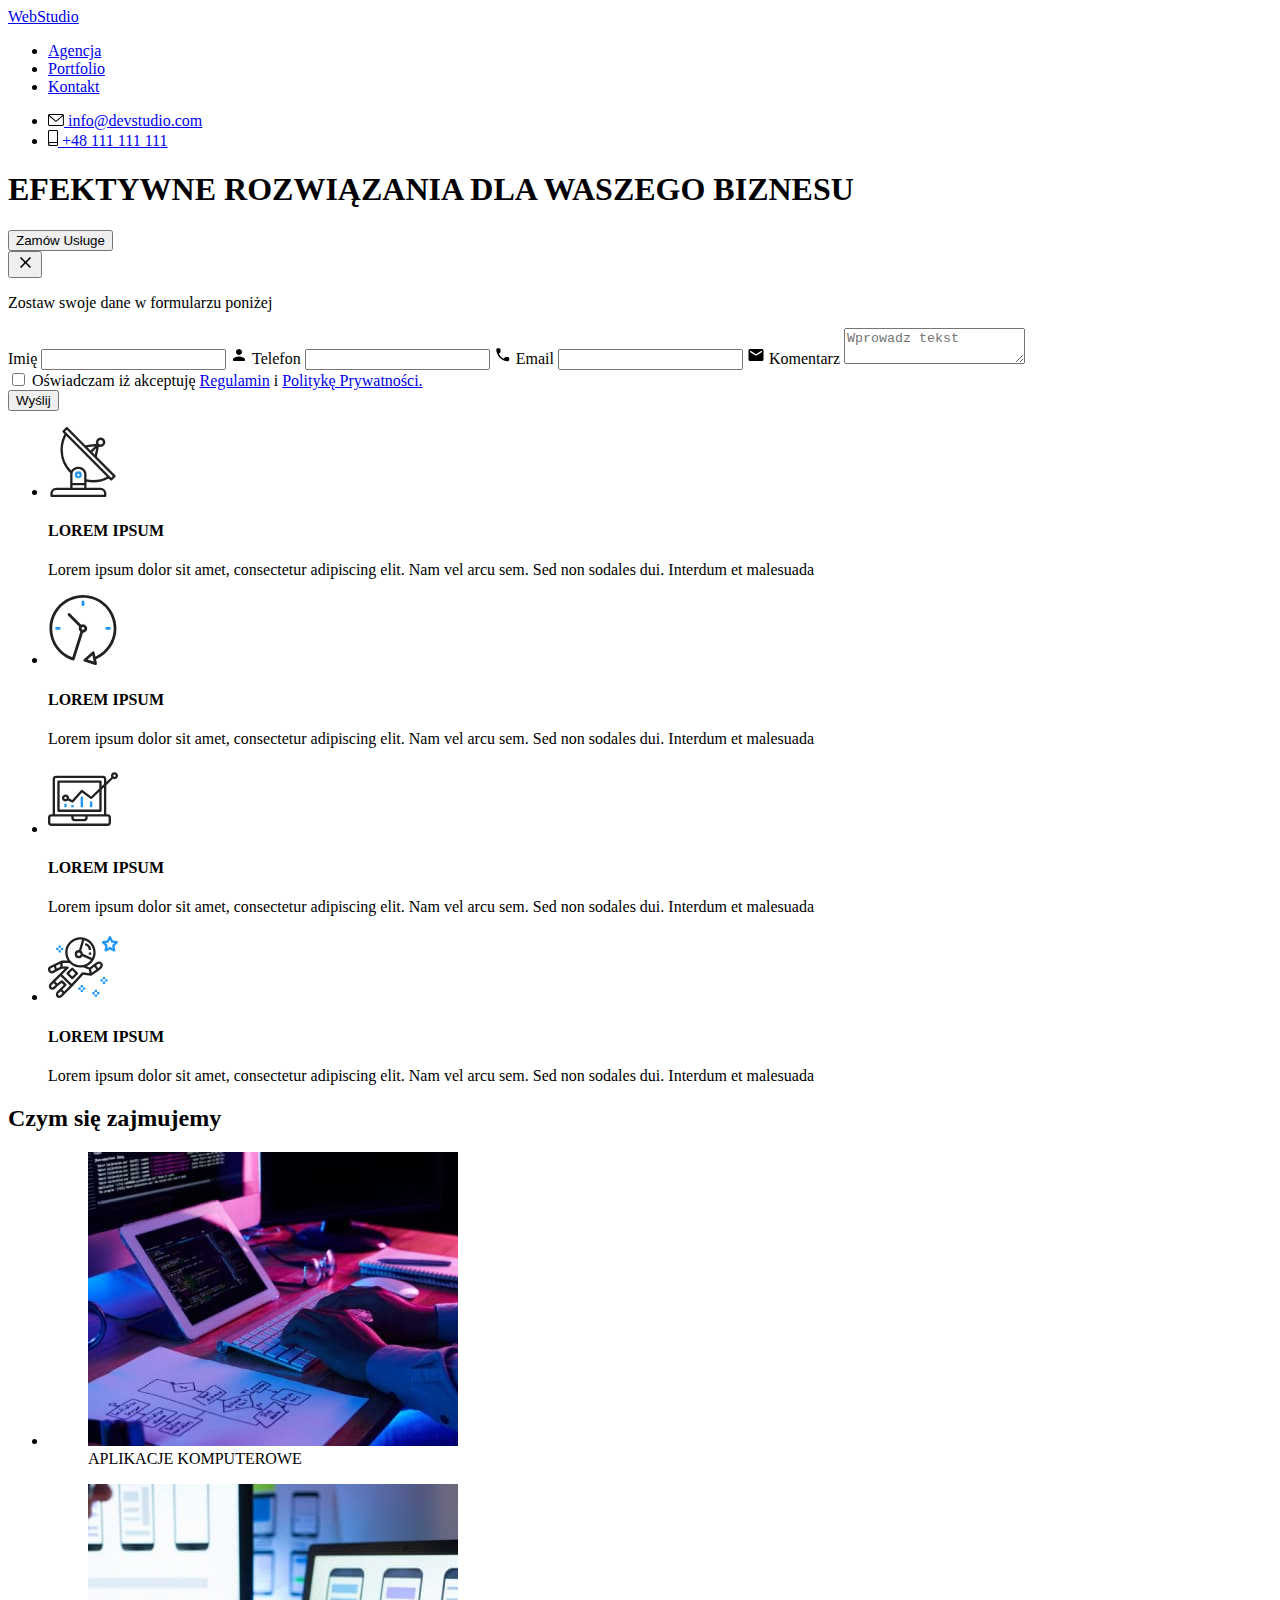
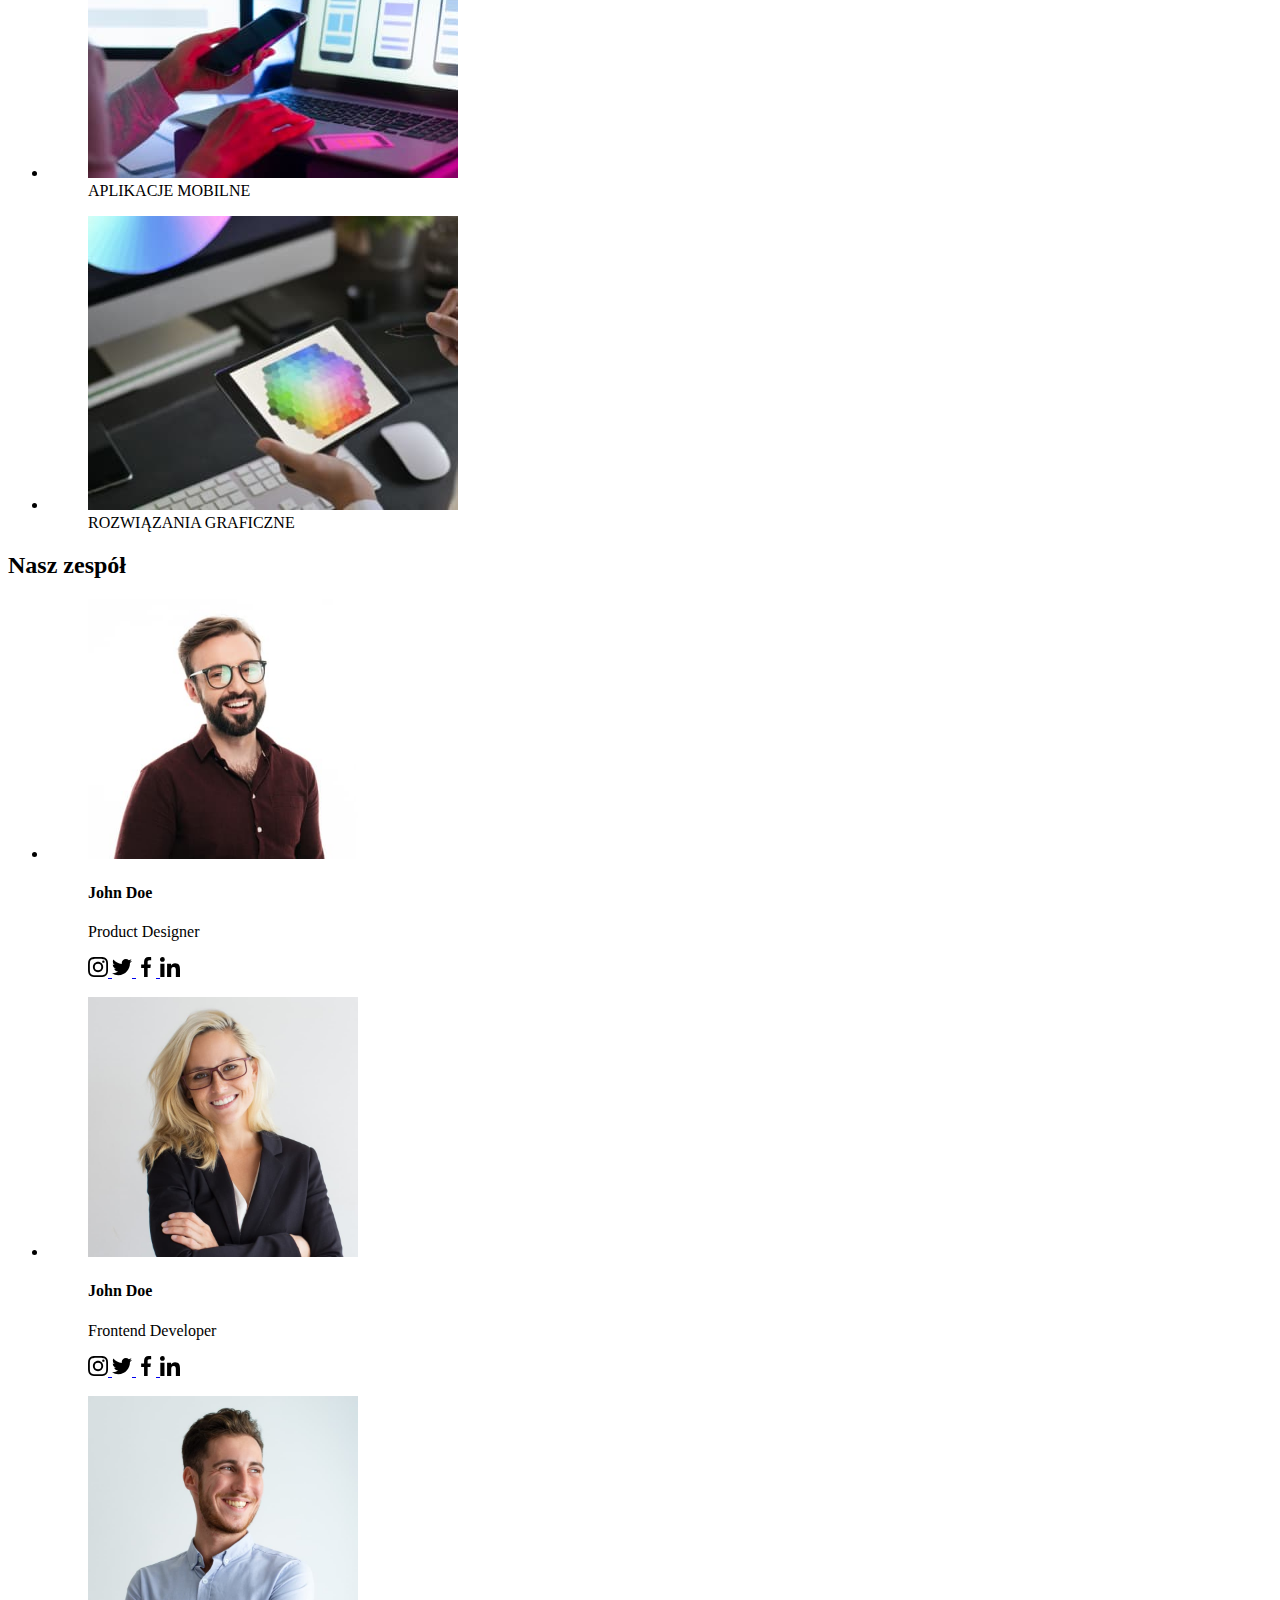
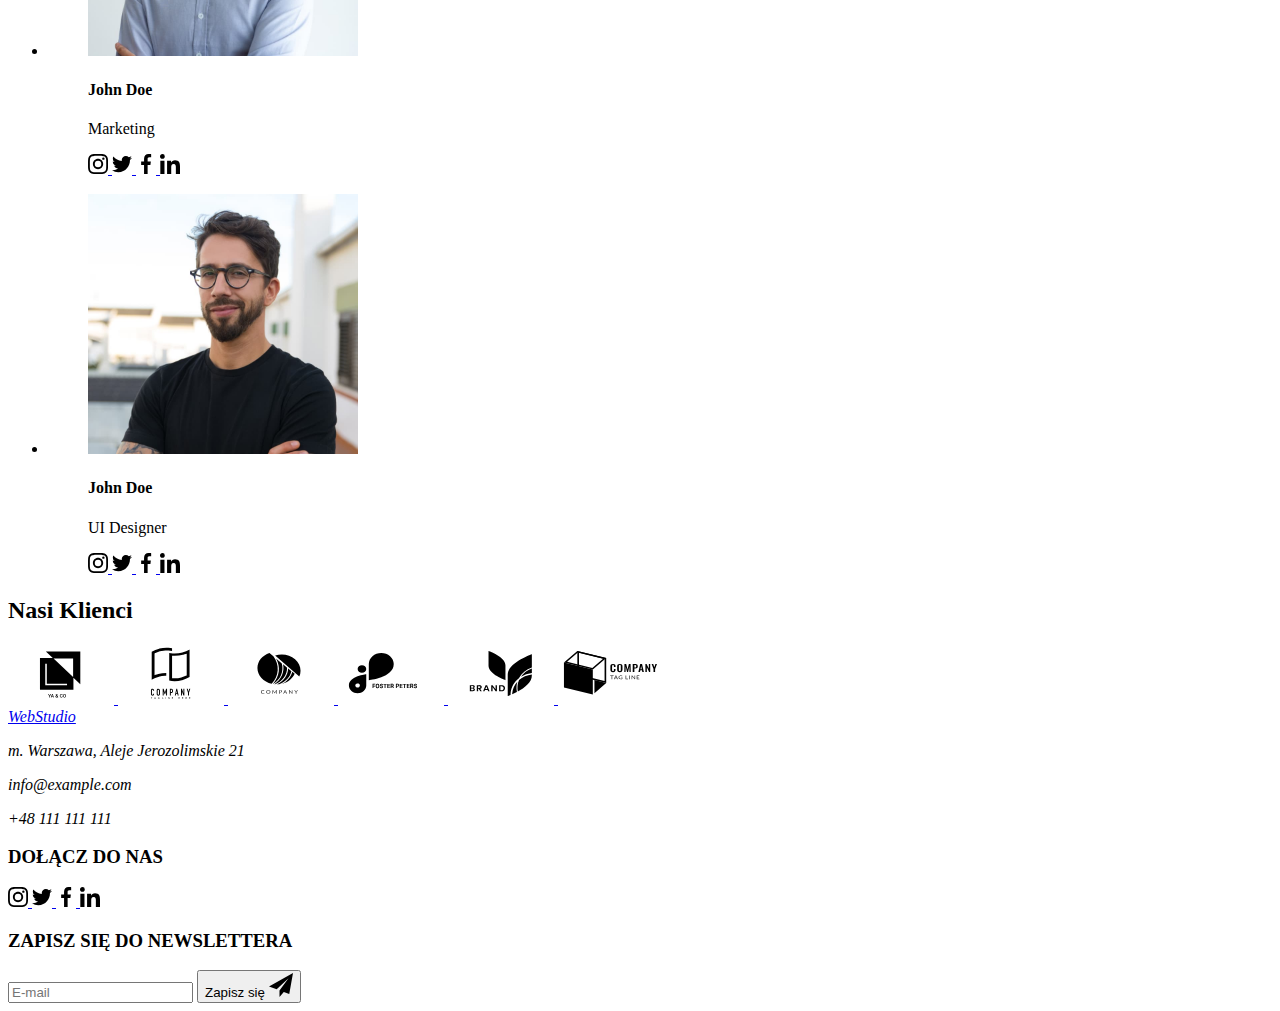
==== commit 91d3c065: "update" ====
--- a/index.html
+++ b/index.html
@@ -21,32 +21,34 @@
         <link rel="stylesheet" href="./css/styles.css" />
     </head>
     <body>
-        <header class="header-border">
+        <header class="page-header">
             <div class="container">
-                <a href="./index.html"
-                    ><span class="web-logo">Web</span
-                    ><span class="studio-logo">Studio</span></a
+                <a href="./index.html" class="logo"
+                    ><span class="logo__web">Web</span
+                    ><span class="logo__studio">Studio</span></a
                 >
 
                 <nav>
-                    <ul class="nav-section">
-                        <li class="nav-selection">
-                            <a class="nav-link nav-active" href="./index.html"
+                    <ul class="navigation">
+                        <li class="navigation__select--index">
+                            <a class="navigation__active" href="./index.html"
                                 >Agencja</a
                             >
                         </li>
                         <li>
-                            <a class="nav-link" href="./portfolio.html"
+                            <a class="navigation__link" href="./portfolio.html"
                                 >Portfolio</a
                             >
                         </li>
-                        <li><a class="nav-link" href="#">Kontakt</a></li>
+                        <li>
+                            <a class="navigation__link" href="#">Kontakt</a>
+                        </li>
                     </ul>
                 </nav>
-                <ul class="header-contact">
+                <ul class="contact">
                     <li>
                         <a
-                            class="contact phone-envelope"
+                            class="contact__details contact__icon"
                             href="mailto:info@devstudio.com"
                             ><svg width="16px" height="12px">
                                 <use
@@ -58,7 +60,7 @@
                     </li>
                     <li>
                         <a
-                            class="contact phone-envelope"
+                            class="contact__details contact__icon"
                             href="tel:+48111111111"
                             ><svg width="10px" height="16px">
                                 <use
@@ -72,14 +74,14 @@
             </div>
         </header>
         <main>
-            <section class="main-background main-image">
-                <div class="container main-content">
-                    <h1 class="main-text">
+            <section class="main-image">
+                <div class="container content-direction">
+                    <h1 class="main-image__text">
                         EFEKTYWNE ROZWIĄZANIA DLA WASZEGO BIZNESU
                     </h1>
                     <button
                         data-modal-open
-                        class="service-button"
+                        class="main-image__button"
                         type="button"
                     >
                         Zamów Usługe
@@ -87,7 +89,7 @@
                     <div class="backdrop is-hidden" data-modal>
                         <div class="modal">
                             <button
-                                class="close-modal"
+                                class="modal__close"
                                 data-modal-close
                                 type="button"
                             >
@@ -100,14 +102,14 @@
                             <p>Zostaw swoje dane w formularzu poniżej</p>
                             <form>
                                 <label>
-                                    <span class="input-title">Imię</span>
+                                    <span class="modal__input-title">Imię</span>
                                     <input
+                                        class="modal__input"
                                         type="text"
                                         name="Imie"
-                                        class="modal-input"
                                     />
                                     <svg
-                                        class="icon-label"
+                                        class="modal__icon"
                                         width="18px"
                                         height="18px"
                                     >
@@ -117,14 +119,16 @@
                                     </svg>
                                 </label>
                                 <label>
-                                    <span class="input-title">Telefon</span>
+                                    <span class="modal__input-title"
+                                        >Telefon</span
+                                    >
                                     <input
+                                        class="modal__input"
                                         type="tel"
                                         name="telefon"
-                                        class="modal-input"
                                     />
                                     <svg
-                                        class="icon-label"
+                                        class="modal__icon"
                                         width="18px"
                                         height="18px"
                                     >
@@ -134,14 +138,16 @@
                                     </svg>
                                 </label>
                                 <label>
-                                    <span class="input-title">Email</span>
+                                    <span class="modal__input-title"
+                                        >Email</span
+                                    >
                                     <input
+                                        class="modal__input"
                                         type="email"
                                         name="email"
-                                        class="modal-input"
                                     />
                                     <svg
-                                        class="icon-label"
+                                        class="modal__icon"
                                         width="18px"
                                         height="18px"
                                     >
@@ -151,30 +157,32 @@
                                     </svg>
                                 </label>
                                 <label>
-                                    <span class="input-title">Komentarz</span>
+                                    <span class="modal__input-title"
+                                        >Komentarz</span
+                                    >
                                     <textarea
-                                        class="input-comment"
+                                        class="modal__input-comment"
                                         name="comment"
                                         placeholder="Wprowadz tekst"
                                     ></textarea>
                                 </label>
-                                <label class="accept-text">
-                                    <div class="check-box">
+                                <label class="modal__rules-text">
+                                    <div class="modal__space">
                                         <input type="checkbox" name="accept" />
-                                        <span class="modal-check"> </span>
+                                        <span class="modal__checkbox"> </span>
                                         <span>
                                             Oświadczam iż akceptuję
-                                            <a class="modal-accept" href="#"
+                                            <a class="modal__link" href="#"
                                                 >Regulamin</a
                                             >
                                             i
-                                            <a class="modal-accept" href="#"
+                                            <a class="modal__link" href="#"
                                                 >Politykę Prywatności.</a
                                             >
                                         </span>
                                     </div>
                                 </label>
-                                <button type="submit" class="submit-modal">
+                                <button type="submit" class="modal__button">
                                     Wyślij
                                 </button>
                             </form>
@@ -184,9 +192,9 @@
             </section>
             <section class="section">
                 <div class="container">
-                    <ul class="body-contents">
-                        <li>
-                            <div class="lorem-icon">
+                    <ul class="advantage">
+                        <li>
+                            <div class="advantage__icon">
                                 <svg width="70px" height="70px">
                                     <use
                                         href="./images/icons.svg#icon-antenna"
@@ -201,7 +209,7 @@
                             </p>
                         </li>
                         <li>
-                            <div class="lorem-icon">
+                            <div class="advantage__icon">
                                 <svg width="70px" height="70px">
                                     <use
                                         href="./images/icons.svg#icon-clock"
@@ -216,7 +224,7 @@
                             </p>
                         </li>
                         <li>
-                            <div class="lorem-icon">
+                            <div class="advantage__icon">
                                 <svg width="70px" height="70px">
                                     <use
                                         href="./images/icons.svg#icon-diagram"
@@ -231,7 +239,7 @@
                             </p>
                         </li>
                         <li>
-                            <div class="lorem-icon">
+                            <div class="advantage__icon">
                                 <svg width="70px" height="70px">
                                     <use
                                         href="./images/icons.svg#icon-astronaut"
@@ -249,44 +257,44 @@
                 </div>
             </section>
             <section class="section no-padding">
-                <div class="container main-content">
-                    <h2 class="present-and-team-title">Czym się zajmujemy</h2>
-                    <ul class="what-we-do">
-                        <li>
-                            <figure class="wwd-title">
+                <div class="container content-direction">
+                    <h2 class="section__title">Czym się zajmujemy</h2>
+                    <ul class="product">
+                        <li>
+                            <figure class="product__title">
                                 <img
                                     src="./images/image1.jpg"
                                     alt="programista-kodujący-program"
                                     width="370"
                                     height="294"
                                 />
-                                <figcaption class="wwd-img-title">
+                                <figcaption class="product__img-title">
                                     APLIKACJE KOMPUTEROWE
                                 </figcaption>
                             </figure>
                         </li>
                         <li>
-                            <figure class="wwd-title">
+                            <figure class="product__title">
                                 <img
                                     src="./images/image2.jpg"
                                     alt="projektant-pracujący-nad-aplikacją-na-telefon"
                                     width="370"
                                     height="294"
                                 />
-                                <figcaption class="wwd-img-title">
+                                <figcaption class="product__img-title">
                                     APLIKACJE MOBILNE
                                 </figcaption>
                             </figure>
                         </li>
                         <li>
-                            <figure class="wwd-title">
+                            <figure class="product__title">
                                 <img
                                     src="./images/image3.jpg"
                                     alt="designer-pracujący-nad-kolorystyką-strony"
                                     width="370"
                                     height="294"
                                 />
-                                <figcaption class="wwd-img-title">
+                                <figcaption class="product__img-title">
                                     ROZWIĄZANIA GRAFICZNE
                                 </figcaption>
                             </figure>
@@ -295,11 +303,11 @@
                 </div>
             </section>
             <section class="team-backgroud section">
-                <div class="container main-content">
-                    <h2 class="present-and-team-title">Nasz zespół</h2>
-                    <ul class="image-title">
-                        <li class="our-team-shadow">
-                            <figure class="team-border">
+                <div class="container content-direction">
+                    <h2 class="section__title">Nasz zespół</h2>
+                    <ul class="team">
+                        <li class="team__shadow">
+                            <figure class="team__border">
                                 <img
                                     src="./images/image4.jpg"
                                     alt="Product-Designer"
@@ -309,29 +317,29 @@
                                 <figcaption>
                                     <h4>John Doe</h4>
                                     <p>Product Designer</p>
-                                    <div class="social-section">
-                                        <a class="social-icon-box" href="#">
+                                    <div class="social">
+                                        <a class="social__icon" href="#">
                                             <svg width="20px" height="20px">
                                                 <use
                                                     href="./images/icons.svg#icon-instagram"
                                                 ></use>
                                             </svg>
                                         </a>
-                                        <a class="social-icon-box" href="#">
+                                        <a class="social__icon" href="#">
                                             <svg width="20px" height="20px">
                                                 <use
                                                     href="./images/icons.svg#icon-twitter"
                                                 ></use>
                                             </svg>
                                         </a>
-                                        <a class="social-icon-box" href="#">
+                                        <a class="social__icon" href="#">
                                             <svg width="20px" height="20px">
                                                 <use
                                                     href="./images/icons.svg#icon-facebook"
                                                 ></use>
                                             </svg>
                                         </a>
-                                        <a class="social-icon-box" href="#">
+                                        <a class="social__icon" href="#">
                                             <svg width="20px" height="20px">
                                                 <use
                                                     href="./images/icons.svg#icon-linkedin"
@@ -342,8 +350,8 @@
                                 </figcaption>
                             </figure>
                         </li>
-                        <li class="our-team-shadow">
-                            <figure class="team-border">
+                        <li class="team__shadow">
+                            <figure class="team__border">
                                 <img
                                     src="./images/image5.jpg"
                                     alt="Frontend Developer"
@@ -353,29 +361,29 @@
                                 <figcaption>
                                     <h4>John Doe</h4>
                                     <p>Frontend Developer</p>
-                                    <div class="social-section">
-                                        <a class="social-icon-box" href="#">
+                                    <div class="social">
+                                        <a class="social__icon" href="#">
                                             <svg width="20px" height="20px">
                                                 <use
                                                     href="./images/icons.svg#icon-instagram"
                                                 ></use>
                                             </svg>
                                         </a>
-                                        <a class="social-icon-box" href="#">
+                                        <a class="social__icon" href="#">
                                             <svg width="20px" height="20px">
                                                 <use
                                                     href="./images/icons.svg#icon-twitter"
                                                 ></use>
                                             </svg>
                                         </a>
-                                        <a class="social-icon-box" href="#">
+                                        <a class="social__icon" href="#">
                                             <svg width="20px" height="20px">
                                                 <use
                                                     href="./images/icons.svg#icon-facebook"
                                                 ></use>
                                             </svg>
                                         </a>
-                                        <a class="social-icon-box" href="#">
+                                        <a class="social__icon" href="#">
                                             <svg width="20px" height="20px">
                                                 <use
                                                     href="./images/icons.svg#icon-linkedin"
@@ -386,8 +394,8 @@
                                 </figcaption>
                             </figure>
                         </li>
-                        <li class="our-team-shadow">
-                            <figure class="team-border">
+                        <li class="team__shadow">
+                            <figure class="team__border">
                                 <img
                                     src="./images/image6.jpg"
                                     alt="Marketing"
@@ -397,29 +405,29 @@
                                 <figcaption>
                                     <h4>John Doe</h4>
                                     <p>Marketing</p>
-                                    <div class="social-section">
-                                        <a class="social-icon-box" href="#">
+                                    <div class="social">
+                                        <a class="social__icon" href="#">
                                             <svg width="20px" height="20px">
                                                 <use
                                                     href="./images/icons.svg#icon-instagram"
                                                 ></use>
                                             </svg>
                                         </a>
-                                        <a class="social-icon-box" href="#">
+                                        <a class="social__icon" href="#">
                                             <svg width="20px" height="20px">
                                                 <use
                                                     href="./images/icons.svg#icon-twitter"
                                                 ></use>
                                             </svg>
                                         </a>
-                                        <a class="social-icon-box" href="#">
+                                        <a class="social__icon" href="#">
                                             <svg width="20px" height="20px">
                                                 <use
                                                     href="./images/icons.svg#icon-facebook"
                                                 ></use>
                                             </svg>
                                         </a>
-                                        <a class="social-icon-box" href="#">
+                                        <a class="social__icon" href="#">
                                             <svg width="20px" height="20px">
                                                 <use
                                                     href="./images/icons.svg#icon-linkedin"
@@ -430,8 +438,8 @@
                                 </figcaption>
                             </figure>
                         </li>
-                        <li class="our-team-shadow">
-                            <figure class="team-border">
+                        <li class="team__shadow">
+                            <figure class="team__border">
                                 <img
                                     src="./images/image7.jpg"
                                     alt="UI Designer"
@@ -441,29 +449,29 @@
                                 <figcaption>
                                     <h4>John Doe</h4>
                                     <p>UI Designer</p>
-                                    <div class="social-section">
-                                        <a class="social-icon-box" href="#">
+                                    <div class="social">
+                                        <a class="social__icon" href="#">
                                             <svg width="20px" height="20px">
                                                 <use
                                                     href="./images/icons.svg#icon-instagram"
                                                 ></use>
                                             </svg>
                                         </a>
-                                        <a class="social-icon-box" href="#">
+                                        <a class="social__icon" href="#">
                                             <svg width="20px" height="20px">
                                                 <use
                                                     href="./images/icons.svg#icon-twitter"
                                                 ></use>
                                             </svg>
                                         </a>
-                                        <a class="social-icon-box" href="#">
+                                        <a class="social__icon" href="#">
                                             <svg width="20px" height="20px">
                                                 <use
                                                     href="./images/icons.svg#icon-facebook"
                                                 ></use>
                                             </svg>
                                         </a>
-                                        <a class="social-icon-box" href="#">
+                                        <a class="social__icon" href="#">
                                             <svg width="20px" height="20px">
                                                 <use
                                                     href="./images/icons.svg#icon-linkedin"
@@ -478,35 +486,35 @@
                 </div>
             </section>
             <section class="section">
-                <div class="container main-content">
-                    <h2 class="present-and-team-title">Nasi Klienci</h2>
-                    <div class="our-client-section">
-                        <a class="our-client" href="#">
+                <div class="container content-direction">
+                    <h2 class="section__title">Nasi Klienci</h2>
+                    <div class="section__client">
+                        <a class="client" href="#">
                             <svg width="106px" height="60.04px">
                                 <use href="./images/icons.svg#icon-logo"></use>
                             </svg>
                         </a>
-                        <a class="our-client" href="#">
+                        <a class="client" href="#">
                             <svg width="106px" height="60.04px">
                                 <use href="./images/icons.svg#icon-logo2"></use>
                             </svg>
                         </a>
-                        <a class="our-client" href="#">
+                        <a class="client" href="#">
                             <svg width="106px" height="60.04px">
                                 <use href="./images/icons.svg#icon-logo3"></use>
                             </svg>
                         </a>
-                        <a class="our-client" href="#">
+                        <a class="client" href="#">
                             <svg width="106px" height="60.04px">
                                 <use href="./images/icons.svg#icon-logo4"></use>
                             </svg>
                         </a>
-                        <a class="our-client" href="#">
+                        <a class="client" href="#">
                             <svg width="106px" height="60.04px">
                                 <use href="./images/icons.svg#icon-logo5"></use>
                             </svg>
                         </a>
-                        <a class="our-client" href="#">
+                        <a class="client" href="#">
                             <svg width="106px" height="60.04px">
                                 <use href="./images/icons.svg#icon-logo6"></use>
                             </svg>
@@ -516,47 +524,49 @@
             </section>
             <script src="./js/modal.js"></script>
         </main>
-        <footer class="footer-background">
+        <footer>
             <div class="container footer">
-                <div class="footer-section">
+                <div class="footer__section">
                     <address>
                         <a href="./index.html">
-                            <span class="web-logo">Web</span
-                            ><span class="studio-logo-ft">Studio</span></a
+                            <span class="logo__web">Web</span
+                            ><span class="logo__studio logo__studio--light"
+                                >Studio</span
+                            ></a
                         >
-                        <p class="footer-adress">
+                        <p class="footer__adress">
                             m. Warszawa, Aleje Jerozolimskie 21
                         </p>
-                        <p class="footer-contact">info@example.com</p>
-                        <p class="footer-contact">
+                        <p class="footer__contact">info@example.com</p>
+                        <p class="footer__contact">
                             +48&nbsp;111&nbsp;111&nbsp;111
                         </p>
                     </address>
                     <div class="footer">
-                        <h3 class="join-us">DOŁĄCZ DO NAS</h3>
-                        <div class="social-footer">
-                            <a class="social-icon-box-ft" href="#">
+                        <h3 class="footer__join-us">DOŁĄCZ DO NAS</h3>
+                        <div class="footer__social-grid">
+                            <a class="footer__social-icon" href="#">
                                 <svg width="20px" height="20px">
                                     <use
                                         href="./images/icons.svg#icon-instagram"
                                     ></use>
                                 </svg>
                             </a>
-                            <a class="social-icon-box-ft" href="#">
+                            <a class="footer__social-icon" href="#">
                                 <svg width="20px" height="20px">
                                     <use
                                         href="./images/icons.svg#icon-twitter"
                                     ></use>
                                 </svg>
                             </a>
-                            <a class="social-icon-box-ft" href="#">
+                            <a class="footer__social-icon" href="#">
                                 <svg width="20px" height="20px">
                                     <use
                                         href="./images/icons.svg#icon-facebook"
                                     ></use>
                                 </svg>
                             </a>
-                            <a class="social-icon-box-ft" href="#">
+                            <a class="footer__social-icon" href="#">
                                 <svg width="20px" height="20px">
                                     <use
                                         href="./images/icons.svg#icon-linkedin"
@@ -570,16 +580,19 @@
                                 <form>
                                     <label>
                                         <input
-                                            class="news-label"
+                                            class="newsletter__label"
                                             type="email"
                                             name="email"
                                             placeholder="E-mail"
                                         />
                                     </label>
-                                    <button type="submit" class="zs-button">
+                                    <button
+                                        type="submit"
+                                        class="newsletter__sign-up-button"
+                                    >
                                         Zapisz się
                                         <svg
-                                            class="send-icon"
+                                            class="newsletter__button-icon"
                                             width="24px"
                                             height="24px"
                                         >
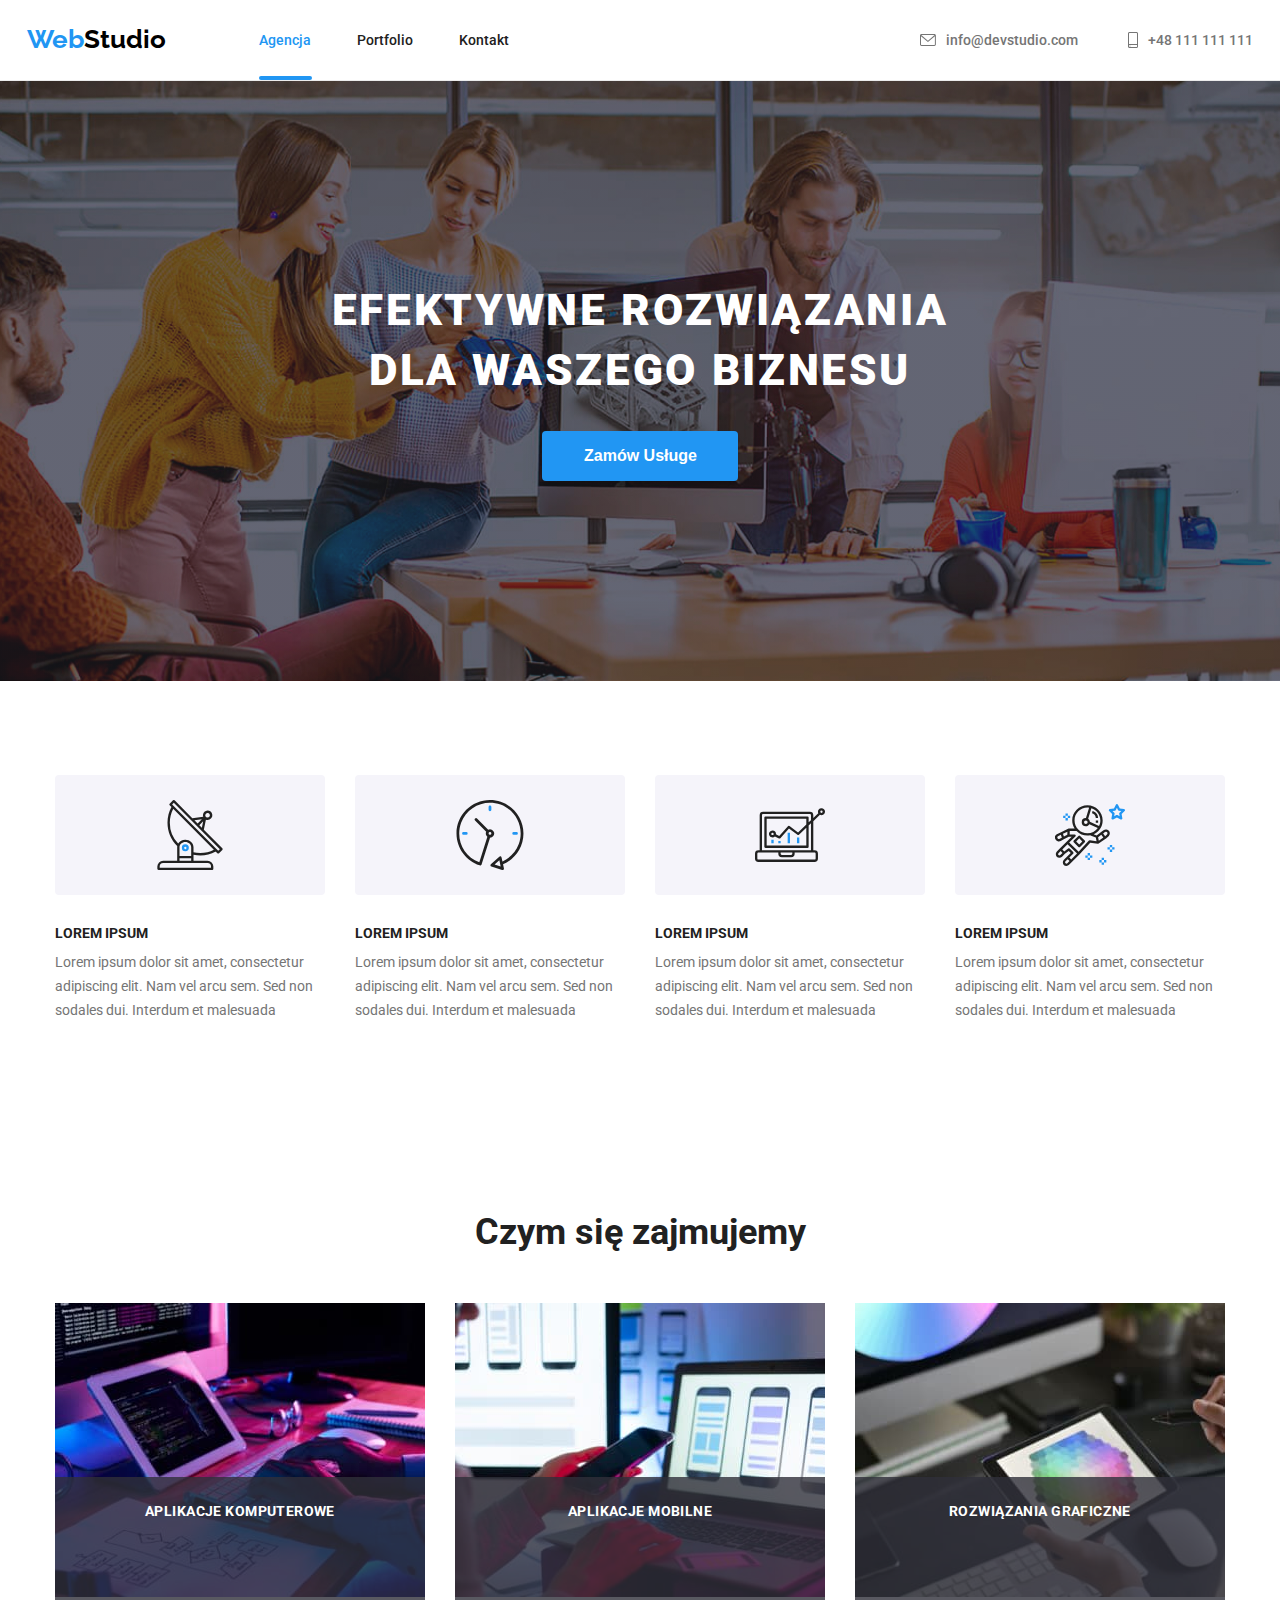
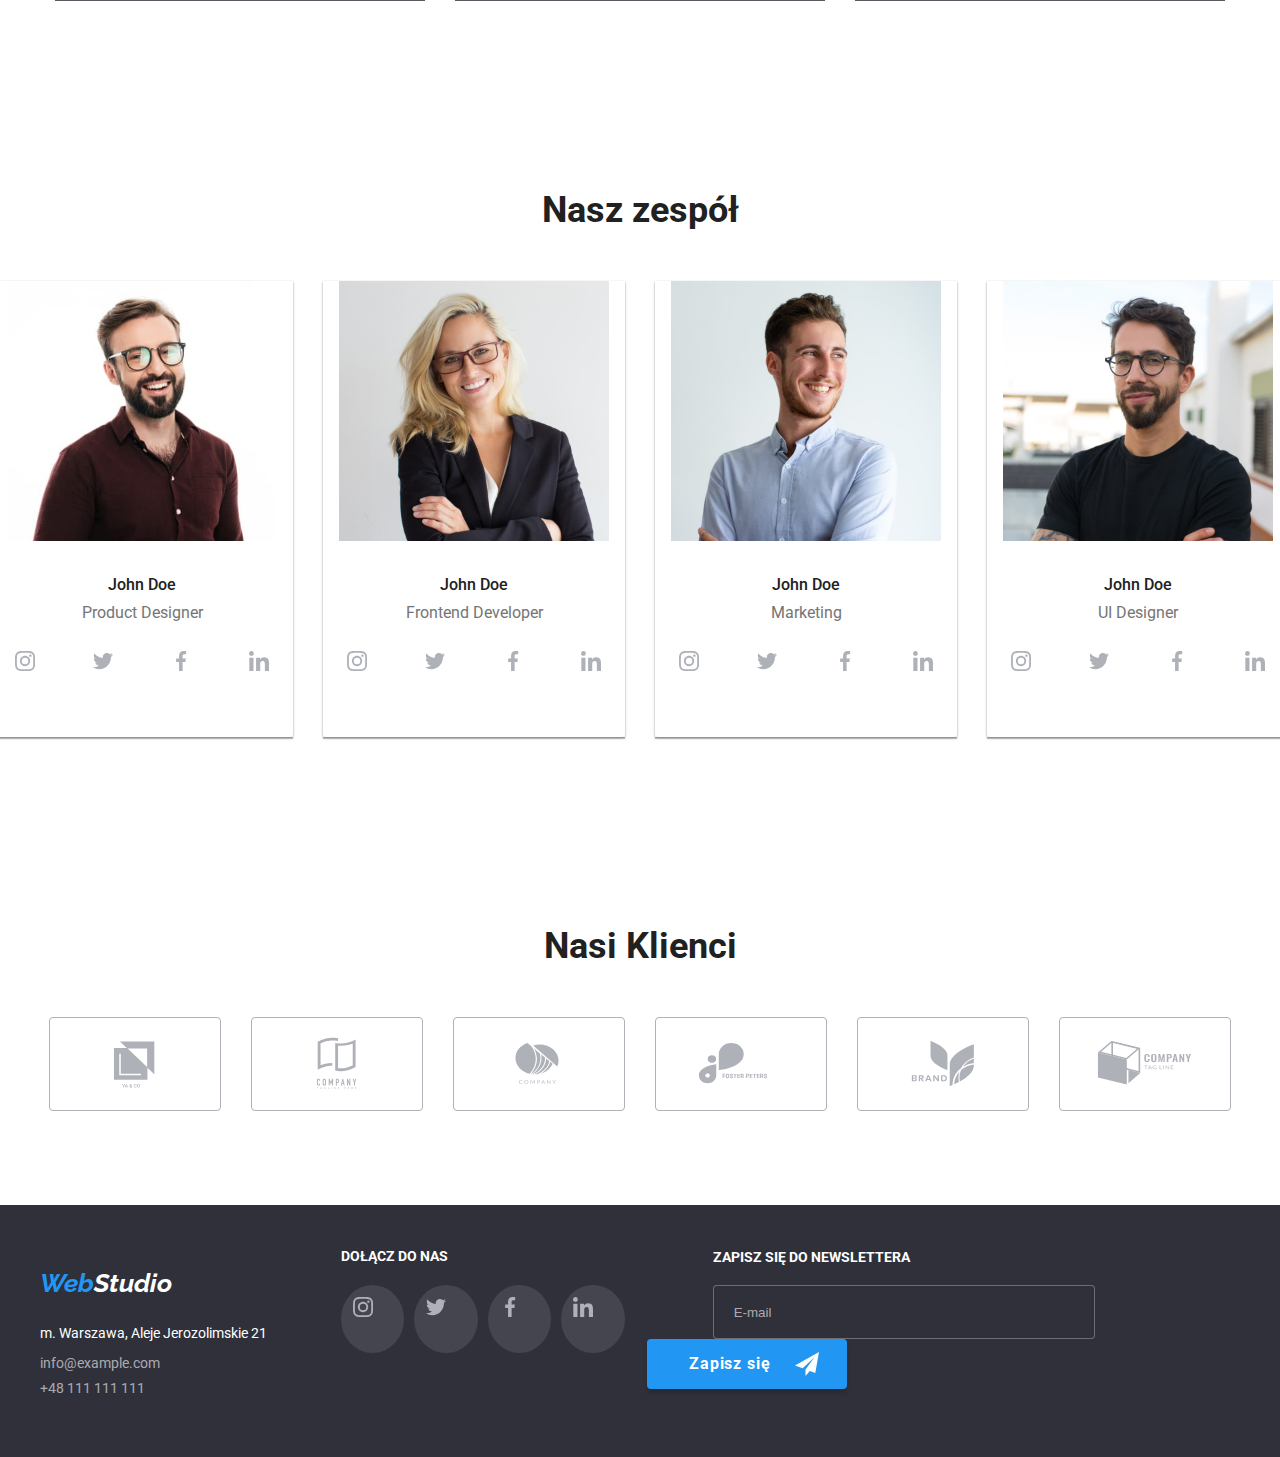
==== commit b205b6e4: "hw07" ====
--- a/index.html
+++ b/index.html
@@ -18,7 +18,7 @@
             href="https://fonts.googleapis.com/css2?family=Raleway:wght@700&family=Roboto:wght@400;500;700;900&display=swap"
             rel="stylesheet"
         />
-        <link rel="stylesheet" href="./css/styles.css" />
+        <link rel="stylesheet" href="./css/main.min.css" />
     </head>
     <body>
         <header class="page-header">
@@ -30,8 +30,10 @@
 
                 <nav>
                     <ul class="navigation">
-                        <li class="navigation__select--index">
-                            <a class="navigation__active" href="./index.html"
+                        <li class="navigation__selected--index">
+                            <a
+                                class="navigation__active navigation__link"
+                                href="./index.html"
                                 >Agencja</a
                             >
                         </li>
@@ -163,7 +165,7 @@
                                     <textarea
                                         class="modal__input-comment"
                                         name="comment"
-                                        placeholder="Wprowadz tekst"
+                                        placeholder="Wprowadź tekst"
                                     ></textarea>
                                 </label>
                                 <label class="modal__rules-text">
@@ -524,15 +526,13 @@
             </section>
             <script src="./js/modal.js"></script>
         </main>
-        <footer>
+        <footer class="footer-background">
             <div class="container footer">
                 <div class="footer__section">
                     <address>
                         <a href="./index.html">
                             <span class="logo__web">Web</span
-                            ><span class="logo__studio logo__studio--light"
-                                >Studio</span
-                            ></a
+                            ><span class="logo__studio-footer">Studio</span></a
                         >
                         <p class="footer__adress">
                             m. Warszawa, Aleje Jerozolimskie 21
--- a/css/main.min.css
+++ b/css/main.min.css
@@ -0,0 +1 @@
+.advantage{display:-webkit-box;display:-ms-flexbox;display:flex;-webkit-box-pack:center;-ms-flex-pack:center;justify-content:center;-webkit-column-gap:30px;-moz-column-gap:30px;column-gap:30px}.advantage p,.advantage span{color:#757575;width:270px;font-weight:400;font-size:14px;line-height:1.71}.advantage h4{font-weight:700;width:270px;font-size:14px;line-height:1.17;margin-bottom:10px}.advantage__icon{width:270px;height:120px;border-radius:4px;background-color:#f5f4fa;margin-bottom:30px;display:-webkit-box;display:-ms-flexbox;display:flex;-webkit-box-align:center;-ms-flex-align:center;align-items:center;-webkit-box-pack:center;-ms-flex-pack:center;justify-content:center}.backdrop{position:fixed;top:0;right:0;bottom:0;left:0;background-color:rgba(0,0,0,.2);-webkit-transition:visibility .6s ease-in,opacity .6s ease-in;transition:visibility .6s ease-in,opacity .6s ease-in;z-index:10}*{margin:0}ul{list-style-type:none}button{border:none;border-radius:4px}a{text-decoration:none}.container{display:-webkit-box;display:-ms-flexbox;display:flex;-webkit-box-align:center;-ms-flex-align:center;align-items:center;width:1200px;margin:0 auto;padding:0 15px;-webkit-box-pack:center;-ms-flex-pack:center;justify-content:center}body{font-family:"Roboto",sans-serif;color:#212121;margin:0 auto}textarea{resize:none}::-webkit-input-placeholder{color:rgba(255,255,255,.6)}::-moz-placeholder{color:rgba(255,255,255,.6)}:-ms-input-placeholder{color:rgba(255,255,255,.6)}::-ms-input-placeholder{color:rgba(255,255,255,.6)}::placeholder{color:rgba(255,255,255,.6)}footer{background-color:#2f303a;height:252px;display:-webkit-box;display:-ms-flexbox;display:flex}.client{width:170px;height:92px;border-radius:4px;fill:#afb1b8;border:#afb1b8 solid 1px;display:-webkit-box;display:-ms-flexbox;display:flex;-webkit-box-align:center;-ms-flex-align:center;align-items:center;-webkit-box-pack:center;-ms-flex-pack:center;justify-content:center;cursor:pointer;-webkit-transition-property:fill,border-color;transition-property:fill,border-color;-webkit-transition-duration:250ms;transition-duration:250ms;-webkit-transition-timing-function:cubic-bezier(0.4, 0, 0.2, 1);transition-timing-function:cubic-bezier(0.4, 0, 0.2, 1)}.client:hover,.client:focus{fill:#2196f3;border-color:#2196f3}.contact{display:-webkit-inline-box;display:-ms-inline-flexbox;display:inline-flex;-webkit-box-align:center;-ms-flex-align:center;align-items:center;-webkit-column-gap:50px;-moz-column-gap:50px;column-gap:50px}.contact__details{color:#757575;font-size:14px;font-weight:500;line-height:1.17;text-align:left;-webkit-transition-property:color,fill;transition-property:color,fill;-webkit-transition-duration:250ms;transition-duration:250ms;-webkit-transition-timing-function:cubic-bezier(0.4, 0, 0.2, 1);transition-timing-function:cubic-bezier(0.4, 0, 0.2, 1)}.contact__details:hover,.contact__details:focus{color:#2196f3;fill:#2196f3}.contact__icon{display:-webkit-box;display:-ms-flexbox;display:flex;-webkit-column-gap:10px;-moz-column-gap:10px;column-gap:10px;-webkit-box-align:center;-ms-flex-align:center;align-items:center;fill:#757575}.content-direction{-webkit-box-orient:vertical;-webkit-box-direction:normal;-ms-flex-direction:column;flex-direction:column}.filters{display:-webkit-box;display:-ms-flexbox;display:flex;-webkit-column-gap:8px;-moz-column-gap:8px;column-gap:8px;margin-bottom:50px}.filters__button{font-family:"Roboto","sans-serif";background-color:#f5f4fa;font-weight:500;font-size:16px;line-height:1.62;padding:6px 22px;cursor:pointer;-webkit-transition-property:background-color,color,-webkit-box-shadow;transition-property:background-color,color,-webkit-box-shadow;transition-property:background-color,color,box-shadow;transition-property:background-color,color,box-shadow,-webkit-box-shadow;-webkit-transition-duration:250ms;transition-duration:250ms;-webkit-transition-timing-function:cubic-bezier(0.4, 0, 0.2, 1);transition-timing-function:cubic-bezier(0.4, 0, 0.2, 1)}.filters__button:focus,.filters__button:hover{color:#fff;background-color:#2196f3;-webkit-box-shadow:0px 3px 1px rgba(0,0,0,.1),0px 1px 2px rgba(0,0,0,.08),0px 2px 2px rgba(0,0,0,.12);box-shadow:0px 3px 1px rgba(0,0,0,.1),0px 1px 2px rgba(0,0,0,.08),0px 2px 2px rgba(0,0,0,.12)}.footer{-webkit-box-orient:vertical;-webkit-box-direction:normal;-ms-flex-direction:column;flex-direction:column;-webkit-box-align:start;-ms-flex-align:start;align-items:flex-start;-webkit-box-pack:center;-ms-flex-pack:center;justify-content:center}.footer__section{display:-webkit-inline-box;display:-ms-inline-flexbox;display:inline-flex;-webkit-box-align:center;-ms-flex-align:center;align-items:center;-webkit-column-gap:70px;-moz-column-gap:70px;column-gap:70px}.footer__adress{color:#fff;font-style:normal;font-size:14px;font-weight:400;line-height:1.71;text-align:left;margin-top:20px;cursor:pointer;-webkit-transition-property:color;transition-property:color;-webkit-transition-duration:250ms;transition-duration:250ms;-webkit-transition-timing-function:cubic-bezier(0.4, 0, 0.2, 1);transition-timing-function:cubic-bezier(0.4, 0, 0.2, 1)}.footer__adress:hover,.footer__adress:focus{color:#2196f3}.footer__contact{color:rgba(255,255,255,.6);font-weight:400;font-style:normal;line-height:1.17;font-size:14px;width:231px;text-align:left;margin-top:9px;cursor:pointer;-webkit-transition-property:color;transition-property:color;-webkit-transition-duration:250ms;transition-duration:250ms;-webkit-transition-timing-function:cubic-bezier(0.4, 0, 0.2, 1);transition-timing-function:cubic-bezier(0.4, 0, 0.2, 1)}.footer__contact:hover,.footer__contact:focus{color:#2196f3}.footer__join-us{color:#fff;line-height:1.17;font-size:14px;width:113px;padding-bottom:20px;margin-top:-25px}.footer__social-grid{display:-webkit-box;display:-ms-flexbox;display:flex;-webkit-column-gap:10px;-moz-column-gap:10px;column-gap:10px}.footer__social-icon{width:44px;height:44px;border-radius:50%;padding:12px;fill:#afb1b8;background-color:rgba(255,255,255,.1);-webkit-transition-property:background-color,fill;transition-property:background-color,fill;-webkit-transition-duration:250ms;transition-duration:250ms;-webkit-transition-timing-function:cubic-bezier(0.4, 0, 0.2, 1);transition-timing-function:cubic-bezier(0.4, 0, 0.2, 1)}.footer__social-icon:hover,.footer__social-icon:focus{background-color:#2196f3;fill:#fff}.is-hidden{pointer-events:none;visibility:hidden;opacity:0}.is-hidden .modal{-webkit-transform:translate(50%, 50%) scale(0) rotate(180deg);transform:translate(50%, 50%) scale(0) rotate(180deg)}.logo{text-align:left}.logo__web{font-family:"Raleway","sans-serif";font-weight:700;font-size:26px;line-height:1.19;color:#2196f3}.logo__studio{font-family:"Raleway","sans-serif";font-weight:700;font-size:26px;color:#000;line-height:1.38}.logo__studio-footer{font-family:"Raleway","sans-serif";font-weight:700;font-size:26px;color:#fff;line-height:1.38}.main-image{background-image:-webkit-gradient(linear, left bottom, left top, from(rgba(47, 48, 58, 0.4)), to(rgba(47, 48, 58, 0.4))),url("../images/main-background.jpg");background-image:linear-gradient(to top, rgba(47, 48, 58, 0.4), rgba(47, 48, 58, 0.4)),url("../images/main-background.jpg");background-repeat:no-repeat;-o-object-fit:fill;object-fit:fill;background-position:50% 50%;background-color:#2f303a;padding-top:200px;padding-bottom:200px}.main-image__text{text-align:center;color:#fff;font-weight:900;font-size:44px;line-height:1.36;letter-spacing:2.64px;width:696px;margin-bottom:30px}.main-image__button{color:#fff;background-color:#2196f3;font-weight:700;font-size:16px;line-height:1.87;padding:10px 41px 10px 42px;cursor:pointer;-webkit-box-shadow:0px 4px 4px 0px rgba(0,0,0,.1490196078);box-shadow:0px 4px 4px 0px rgba(0,0,0,.1490196078)}.modal{position:relative;top:50%;left:50%;-webkit-transform:translate(-50%, -50%) scale(1);transform:translate(-50%, -50%) scale(1);width:528px;height:581px;-webkit-box-shadow:0px 1px 3px rgba(0,0,0,.12),0px 1px 1px rgba(0,0,0,.14),0px 2px 1px rgba(0,0,0,.2);box-shadow:0px 1px 3px rgba(0,0,0,.12),0px 1px 1px rgba(0,0,0,.14),0px 2px 1px rgba(0,0,0,.2);background-color:#fff;border-radius:4px;-webkit-transition:-webkit-transform .6s ease-in;transition:-webkit-transform .6s ease-in;transition:transform .6s ease-in;transition:transform .6s ease-in, -webkit-transform .6s ease-in}.modal p{text-align:center;font-size:20px;line-height:1.17;padding:40px 40px 12px 40px;color:#212121;font-weight:700;font-size:20px;line-height:1.17}.modal form{width:448px;display:-webkit-box;display:-ms-flexbox;display:flex;-webkit-box-orient:vertical;-webkit-box-direction:normal;-ms-flex-direction:column;flex-direction:column;gap:10px}.modal label{position:relative;display:-webkit-box;display:-ms-flexbox;display:flex;-webkit-box-orient:vertical;-webkit-box-direction:normal;-ms-flex-direction:column;flex-direction:column;margin-left:40px}.modal__input{width:448px;height:40px;border:1px solid rgba(33,33,33,.2);border-radius:4px;padding-left:42px;outline:none;-webkit-transition-property:border-color,fill;transition-property:border-color,fill;-webkit-transition-duration:250ms;transition-duration:250ms;-webkit-transition-timing-function:cubic-bezier(0.4, 0, 0.2, 1);transition-timing-function:cubic-bezier(0.4, 0, 0.2, 1)}.modal__input:focus-within,.modal__input:focus-within+svg,.modal__input:hover+svg,.modal__input:hover{border-color:#2196f3;fill:#2196f3}.modal__input-comment{font-size:12px;letter-spacing:.12px;width:448px;height:120px;display:-webkit-box;display:-ms-flexbox;display:flex;padding:12px 16px;margin-bottom:10px;border:1px solid rgba(33,33,33,.2);border-radius:4px;outline:none;-webkit-transition-property:border-color,fill;transition-property:border-color,fill;-webkit-transition-duration:250ms;transition-duration:250ms;-webkit-transition-timing-function:cubic-bezier(0.4, 0, 0.2, 1);transition-timing-function:cubic-bezier(0.4, 0, 0.2, 1)}.modal__input-comment:hover{border-color:#2196f3;fill:#2196f3}.modal__input-title{font-family:"Roboto","sans-serif";font-weight:400;font-size:12px;font-style:normal;line-height:1.16;letter-spacing:1%;padding-bottom:4px}.modal__icon{position:absolute;top:29px;left:12px}.modal__input-title{font-weight:400;font-size:12px;font-style:normal;line-height:1.16;letter-spacing:1%;padding-bottom:4px}.modal__button{display:-webkit-box;display:-ms-flexbox;display:flex;-webkit-box-align:center;-ms-flex-align:center;align-items:center;-webkit-box-pack:center;-ms-flex-pack:center;justify-content:center;width:200px;height:50px;font-size:16px;line-height:1.87;letter-spacing:.06em;color:#fff;margin:30px 164px 40px 164px;background-color:#2196f3;border-radius:4px;-webkit-box-shadow:0px 4px 4px 0px rgba(0,0,0,.1490196078);box-shadow:0px 4px 4px 0px rgba(0,0,0,.1490196078);cursor:pointer}.modal__rules-text{position:relative;display:block;cursor:pointer;font-size:14px;font-weight:400;line-height:1.71;padding-left:23px}.modal__rules-text input{position:absolute;opacity:0;cursor:pointer;height:0;width:0}.modal__rules-text input:checked~.modal__checkbox{border-color:#2196f3;background-color:#2196f3}.modal__rules-text input:checked~.modal__checkbox::after{display:block}.modal__rules-text .modal__checkbox::after{left:3px;bottom:2px;width:6px;height:11px;border:.2px solid #fff;border-width:0 2px 2px 0;-webkit-transform:rotate(45deg);transform:rotate(45deg)}.modal__rules-text .modal__checkbox{position:absolute;top:3px;left:0px;height:15px;width:16px;border:2px solid #000;background-color:#fff;border-color:#000;border-radius:2px;margin-left:15px}.modal__rules-text .modal__checkbox::after{content:"";position:absolute;display:none}.modal__space{margin-left:14px}.modal__link{text-decoration:underline;color:#2196f3}.modal__close{display:-webkit-box;display:-ms-flexbox;display:flex;position:absolute;top:8px;right:8px;width:30px;height:30px;-webkit-box-align:center;-ms-flex-align:center;align-items:center;border:1px solid rgba(0,0,0,.1019607843);border-radius:50%;background-color:#fff;fill:#000;cursor:pointer}.modal__icon{position:absolute;top:29px;left:12px}.navigation{display:-webkit-box;display:-ms-flexbox;display:flex;padding:32px 371px 32px 93px;-webkit-column-gap:46px;-moz-column-gap:46px;column-gap:46px}.navigation__link{color:#212121;font-weight:500;font-size:14px;line-height:1.17;display:-webkit-box;display:-ms-flexbox;display:flex;-webkit-transition-property:background-color,color;transition-property:background-color,color;-webkit-transition-duration:250ms;transition-duration:250ms;-webkit-transition-timing-function:.4,0,.2,1;transition-timing-function:.4,0,.2,1}.navigation__link:hover,.navigation__link:focus{color:#2196f3;background-color:#fff}.navigation__selected{position:relative}.navigation__selected--index::after{color:#2196f3;content:"";position:absolute;width:53px;height:4px;margin-top:28px;background-color:#2196f3;border-radius:2px;display:block}.navigation__selected--portfolio::after{color:#2196f3;content:"";position:absolute;width:58px;height:4px;margin-top:28px;background-color:#2196f3;border-radius:2px;display:block}.navigation__active{color:#2196f3}.newsletter{color:#fff;font-weight:700;font-size:14px;line-height:1.17;width:207px;padding-bottom:20px;margin-top:-36px;margin-left:78px}.newsletter__label{width:358px;height:50px;background-color:#2f303a;margin-left:78px;border:1px solid rgba(255,255,255,.3019607843);border-radius:4px;padding-left:20px;-webkit-transition-property:background-color,color;transition-property:background-color,color;-webkit-transition-duration:250ms;transition-duration:250ms;-webkit-transition-timing-function:cubic-bezier(0.4, 0, 0.2, 1);transition-timing-function:cubic-bezier(0.4, 0, 0.2, 1)}.newsletter__label:hover,.newsletter__label:focus{color:#000;border-color:rgba(255,255,255,.3019607843)}.newsletter__sign-up-button{display:-webkit-inline-box;display:-ms-inline-flexbox;display:inline-flex;-webkit-box-align:center;-ms-flex-align:center;align-items:center;text-align:center;width:200px;height:50px;font-family:"Roboto","sans-serif";font-weight:700;font-size:16px;line-height:1.87;letter-spacing:.06em;color:#fff;margin-left:12px;padding-left:42px;-webkit-column-gap:24px;-moz-column-gap:24px;column-gap:24px;background-color:#2196f3;border-radius:4px;-webkit-box-shadow:0px 4px 4px 0px rgba(0,0,0,.1490196078);box-shadow:0px 4px 4px 0px rgba(0,0,0,.1490196078);cursor:pointer}.newsletter__button-icon{fill:#fff}.no-padding{padding-top:0px}.page-header{border-bottom:1px solid #ececec}.portfolio{display:-webkit-box;display:-ms-flexbox;display:flex;-ms-flex-wrap:wrap;flex-wrap:wrap;gap:30px}.portfolio h4{font-size:18px;line-height:2}.portfolio span{color:#757575;font-size:16px;line-height:1.87}.portfolio__shadow:focus,.portfolio__shadow:hover{-webkit-box-shadow:0px 1px 1px rgba(0,0,0,.12),0px 4px 4px rgba(0,0,0,.06),1px 4px 6px rgba(0,0,0,.16);box-shadow:0px 1px 1px rgba(0,0,0,.12),0px 4px 4px rgba(0,0,0,.06),1px 4px 6px rgba(0,0,0,.16);-webkit-transition-property:-webkit-box-shadow;transition-property:-webkit-box-shadow;transition-property:box-shadow;transition-property:box-shadow, -webkit-box-shadow;-webkit-transition-duration:250ms;transition-duration:250ms;-webkit-transition-timing-function:cubic-bezier(0.4, 0, 0.2, 1);transition-timing-function:cubic-bezier(0.4, 0, 0.2, 1)}.portfolio__shadow:hover .portfolio__description,.portfolio__shadow:focus .portfolio__description{-webkit-transform:translateY(0%);transform:translateY(0%);-webkit-transition-property:visibility,background-color,-webkit-transform;transition-property:visibility,background-color,-webkit-transform;transition-property:visibility,transform,background-color;transition-property:visibility,transform,background-color,-webkit-transform;-webkit-transition:-webkit-transform 250ms cubic-bezier(0.4, 0, 0.2, 1);transition:-webkit-transform 250ms cubic-bezier(0.4, 0, 0.2, 1);transition:transform 250ms cubic-bezier(0.4, 0, 0.2, 1);transition:transform 250ms cubic-bezier(0.4, 0, 0.2, 1), -webkit-transform 250ms cubic-bezier(0.4, 0, 0.2, 1)}.portfolio__image-box{position:relative;overflow:hidden}.portfolio__image-box:hover .portfolio__description,.portfolio__image-box:focus .portfolio__description{-webkit-transform:translateY(0%);transform:translateY(0%);-webkit-transition-property:visibility,background-color,-webkit-transform;transition-property:visibility,background-color,-webkit-transform;transition-property:visibility,transform,background-color;transition-property:visibility,transform,background-color,-webkit-transform;-webkit-transition:-webkit-transform 250ms cubic-bezier(0.4, 0, 0.2, 1);transition:-webkit-transform 250ms cubic-bezier(0.4, 0, 0.2, 1);transition:transform 250ms cubic-bezier(0.4, 0, 0.2, 1);transition:transform 250ms cubic-bezier(0.4, 0, 0.2, 1), -webkit-transform 250ms cubic-bezier(0.4, 0, 0.2, 1)}.portfolio__title-space{padding:20px 24px;border-left:1px solid #ececec;border-right:1px solid #ececec;border-bottom:1px solid #ececec}.portfolio__description{font-family:"Roboto","sans-serif";font-weight:400;font-size:18px;line-height:1.55;color:#fff;margin:0;position:absolute;top:0;left:0;bottom:0;right:0;background-color:rgba(33,150,243,.8980392157);padding:49px 45px 49px 24px;-webkit-transform:translateY(100%);transform:translateY(100%)}.product{display:-webkit-box;display:-ms-flexbox;display:flex;-webkit-box-align:center;-ms-flex-align:center;align-items:center;-webkit-column-gap:30px;-moz-column-gap:30px;column-gap:30px}.product__title{position:relative}.product__img-title{position:absolute;left:0;right:0;bottom:0;height:70px;font-size:14px;font-weight:700;color:#fff;line-height:1.14;padding:27px;text-align:center;background-color:rgba(47,48,58,.8);letter-spacing:.42px}.social{display:-webkit-box;display:-ms-flexbox;display:flex;-webkit-box-align:center;-ms-flex-align:center;align-items:center;-webkit-box-pack:center;-ms-flex-pack:center;justify-content:center;padding-bottom:30px;-webkit-column-gap:10px;-moz-column-gap:10px;column-gap:10px;cursor:pointer}.social__icon{width:44px;height:44px;fill:#afb1b8;border-radius:50%;padding:12px;background-color:#fff;-webkit-transition-property:background-color,fill;transition-property:background-color,fill;-webkit-transition-duration:250ms;transition-duration:250ms;-webkit-transition-timing-function:cubic-bezier(0.4, 0, 0.2, 1);transition-timing-function:cubic-bezier(0.4, 0, 0.2, 1)}.social__icon:hover,.social__icon:focus{background-color:#2196f3;fill:#fff}.team-background{background-color:#f5f4fa}.team{display:-webkit-box;display:-ms-flexbox;display:flex;-webkit-box-align:center;-ms-flex-align:center;align-items:center;-webkit-column-gap:30px;-moz-column-gap:30px;column-gap:30px;text-align:center}.team h4{font-weight:500;font-size:16px;padding-top:30px;padding-bottom:10px}.team p{color:#757575;font-weight:400;font-size:16px;line-height:1.17;padding-bottom:16px}.team__shadow{-webkit-box-shadow:0px 1px 3px rgba(0,0,0,.12),0px 1px 1px rgba(0,0,0,.14),0px 2px 1px rgba(0,0,0,.2);box-shadow:0px 1px 3px rgba(0,0,0,.12),0px 1px 1px rgba(0,0,0,.14),0px 2px 1px rgba(0,0,0,.2);-webkit-transition-property:-webkit-box-shadow;transition-property:-webkit-box-shadow;transition-property:box-shadow;transition-property:box-shadow, -webkit-box-shadow;-webkit-transition-duration:250ms;transition-duration:250ms;-webkit-transition-timing-function:cubic-bezier(0.4, 0, 0.2, 1);transition-timing-function:cubic-bezier(0.4, 0, 0.2, 1)}.team__border{border-bottom-left-radius:4px;border-bottom-right-radius:4px;-webkit-box-shadow:0px 2px 1px 0px rgba(0,0,0,.2);box-shadow:0px 2px 1px 0px rgba(0,0,0,.2);-webkit-box-shadow:0px 1px 1px 0px rgba(0,0,0,.1411764706);box-shadow:0px 1px 1px 0px rgba(0,0,0,.1411764706);-webkit-box-shadow:0px 1px 3px 0px rgba(0,0,0,.1215686275);box-shadow:0px 1px 3px 0px rgba(0,0,0,.1215686275);background-color:#fff}.section{padding:94px 0px}.section ul{padding-left:0px}.section__title{font-size:36px;line-height:1.17;text-align:center;margin-bottom:50px}.section__client{display:-webkit-box;display:-ms-flexbox;display:flex;-webkit-box-align:center;-ms-flex-align:center;align-items:center;-webkit-column-gap:30px;-moz-column-gap:30px;column-gap:30px}/*# sourceMappingURL=main.min.css.map */